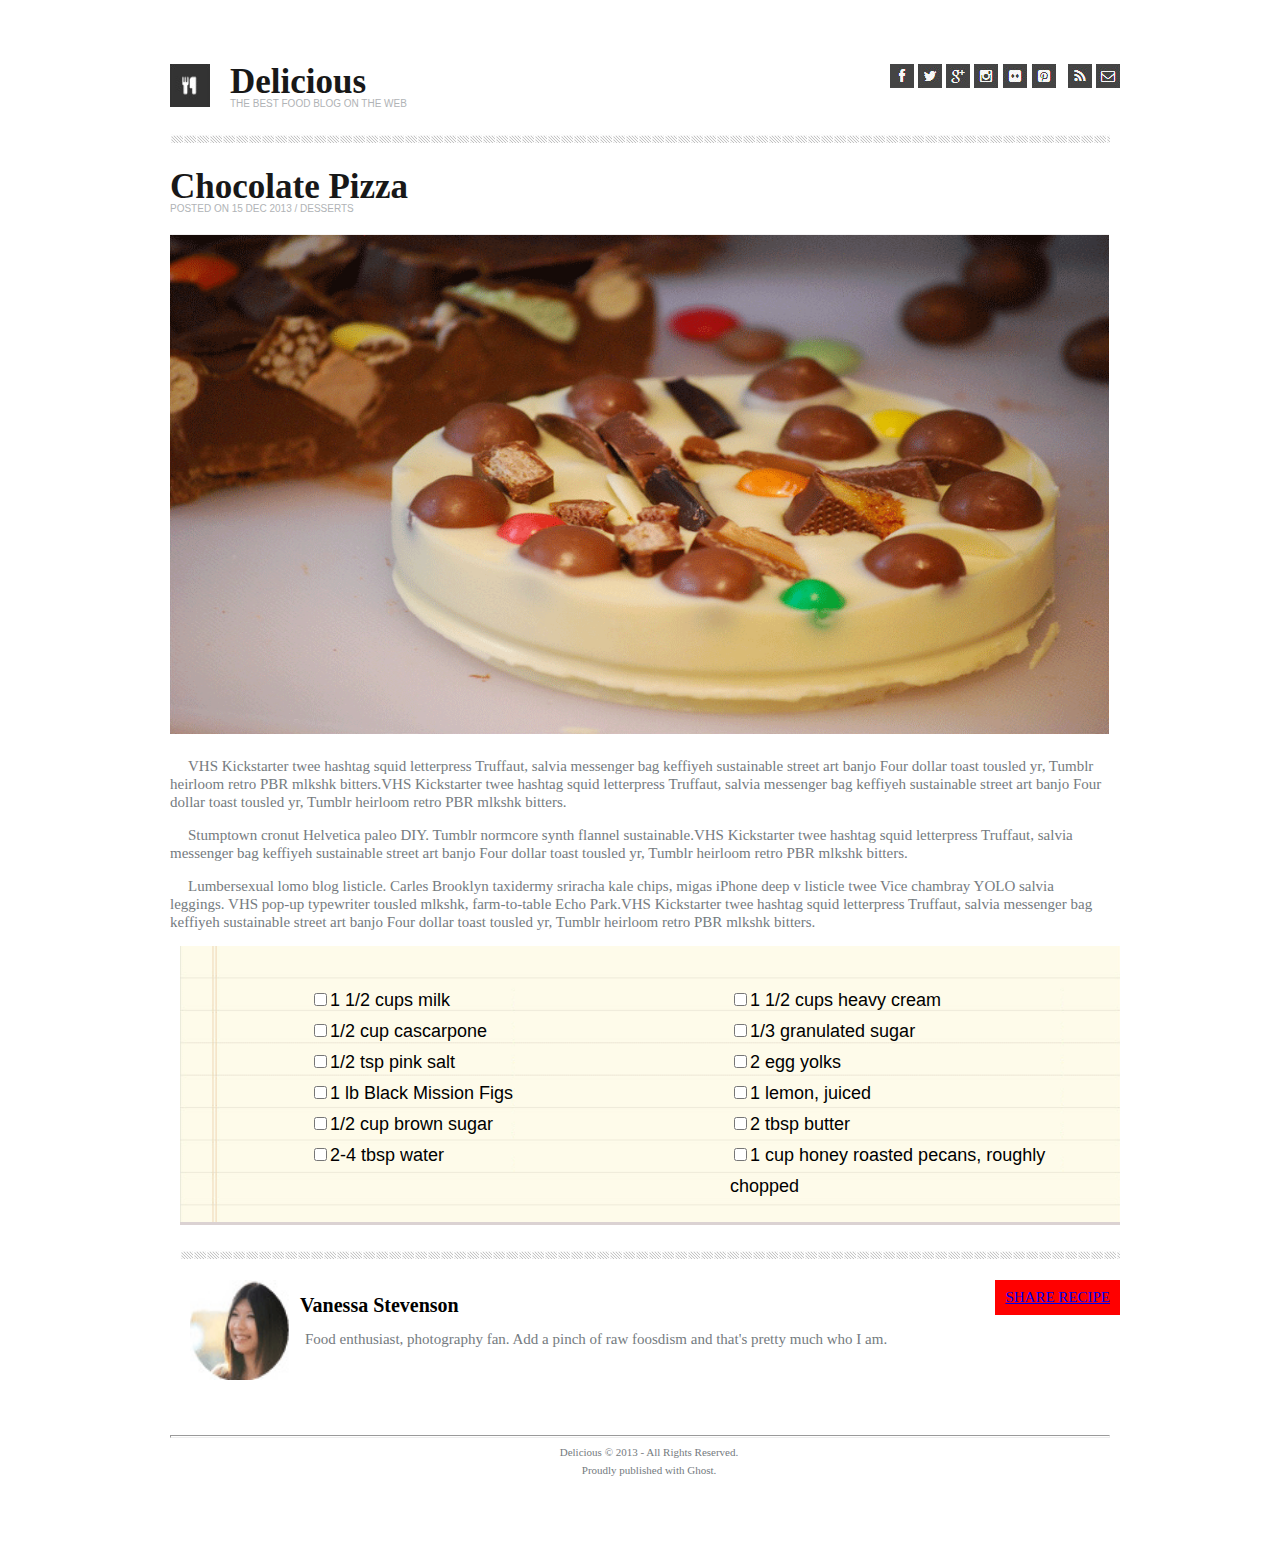
==== index.html @ 58c1ffa5 "add grid 960 and assets" ====
<!doctype html>
<html class="no-js" lang="eng">
    <head>
        <meta charset="utf-8">
        <meta http-equiv="X-UA-Compatible" content="IE=edge">
        <title></title>
        <link rel="stylesheet" href="css/reset.css">
        <link rel="stylesheet" href="css/main.css">
        <link rel="stylesheet" href="css/grid.css">
        <script src="#"></script>
    </head>
    <body class="container_16">
        <!--[if lt IE 8]>
            <p class="browserupgrade">You are using an <strong>outdated</strong> browser. Please <a href="http://browsehappy.com/">upgrade your browser</a> to improve your experience.</p>
        <![endif]-->

        <!-- Add your site or application content here -->
        <header class="clearfix">
          <nav>
            <a href="/"><img src="images/logo.png" alt="logo" class="grid_1"></a>
            <a class="main-heading grid_5">
              <h1>Delicious</h1>
              <h3>THE BEST FOOD BLOG ON THE WEB</h3>
            </a>
            <section class="social grid_6 push_6">
              <a href="https://www.facebook.com/delicious" target="_blank"><img src="images/fb-icon.png" alt="Facebook"></a>
              <a href="https://twitter.com/delicious" target="_blank"><img src="images/twit-icon.png" alt="Twitter"></a>
              <a href="https://plus.google.com/delicious" target="_blank"><img src="images/gp-icon.png" alt="Google-Plus"></a>
              <a href="https://instagram.com/delicious" target="_blank"><img src="images/insta-icon.png" alt="Instagram"></a>
              <a href="https://www.flickr.com/delicious" target="_blank"><img src="images/flic-icon.png" alt="Flickr"></a>
              <a href="https://www.pinterest.com/delicious" target="_blank"><img src="images/pint-icon.png" alt="Pinterest"></a>
              <a href="/blog" target="_blank"><img src="images/rss-icon.png" alt="RSS"></a>
              <a href="/contact" target="_blank"><img src="images/mail-icon.png" alt="Contact"></a>
            </section>
          </nav>
        </header>
        <main>
          <article class="directions grid_16">
            <h1>Chocolate Pizza</h1>
            <h3>POSTED ON 15 DEC 2013 / DESSERTS</h3>
            <img src="images/choco-pizza.png" alt="Chocolate Pizza">
            <p>VHS Kickstarter twee hashtag squid letterpress Truffaut, salvia messenger bag keffiyeh sustainable street art banjo  Four dollar toast tousled yr, Tumblr heirloom retro PBR mlkshk bitters.VHS Kickstarter twee hashtag squid letterpress Truffaut, salvia messenger bag keffiyeh sustainable street art banjo  Four dollar toast tousled yr, Tumblr heirloom retro PBR mlkshk bitters.</p>
            <p>Stumptown cronut Helvetica paleo DIY. Tumblr normcore synth flannel sustainable.VHS Kickstarter twee hashtag squid letterpress Truffaut, salvia messenger bag keffiyeh sustainable street art banjo  Four dollar toast tousled yr, Tumblr heirloom retro PBR mlkshk bitters.</p>
            <p>Lumbersexual lomo blog listicle.  Carles Brooklyn taxidermy sriracha kale chips, migas iPhone deep v listicle twee Vice chambray YOLO salvia leggings. VHS pop-up typewriter tousled mlkshk, farm-to-table Echo Park.VHS Kickstarter twee hashtag squid letterpress Truffaut, salvia messenger bag keffiyeh sustainable street art banjo  Four dollar toast tousled yr, Tumblr heirloom retro PBR mlkshk bitters.</p>
            <section class="ingredients clearfix grid_16">
              <ul class="list-a grid_4 push_2">
                <li><input type=checkbox>1 1/2 cups milk</li>
                <li><input type=checkbox>1/2 cup cascarpone</li>
                <li><input type=checkbox>1/2 tsp pink salt</li>
                <li><input type=checkbox>1 lb Black Mission Figs</li>
                <li><input type=checkbox>1/2 cup brown sugar</li>
                <li><input type=checkbox>2-4 tbsp water</li>
              </ul>
              <ul class="list-b grid_6 push_5">
                <li><input type=checkbox>1 1/2 cups heavy cream</li>
                <li><input type=checkbox>1/3 granulated sugar</li>
                <li><input type=checkbox>2 egg yolks</li>
                <li><input type=checkbox>1 lemon, juiced</li>
                <li><input type=checkbox>2 tbsp butter</li>
                <li><input type=checkbox>1 cup honey roasted pecans, roughly chopped</li>
              </ul>
            </section>
            <section class="author grid_16">
              <img src="images/van-pic.png" alt="Vanessa Stevenson">
              <a class="share-recipe" href="www.shareurl.com" target="popup">SHARE RECIPE</a>
              <h2>Vanessa Stevenson</h2>
              <p>Food enthusiast, photography fan. Add a pinch of raw foosdism and that's pretty much who I am.</p>
            </section>
          </article>
        </main>
        <footer class="container_16 grid_16">
          <hr>
          <p>Delicious &copy; 2013 - All Rights Reserved.<p/>
          <p>Proudly published with Ghost.</p>
        </footer>
    </body>
</html>
---- css/main.css ----
<style type="text/css">

body {

}

body {
  margin: 5% 10% 5% 10%;
}

header {
  padding-bottom: 25px;
}

h1 {
  color: #181818;
  font-size: 35px;
  font-family: Tahoma;
  padding-top: 35px;
  font-weight: bolder;
}

article img {
  width: 100%;
  height: 500px;
  margin: 20px 0 20px 0;
}

article {
  background-image: url(../images/line.png);
  background-repeat: repeat-x;
  padding-bottom: 30px;
}

h3 {
  color: #b0b3b6;
  font-style: uppercase;
  font-family: sans-serif;
  font-weight: lighter;
  font-size: 10px;
  margin: 0;
}

p {
  color: #757b80;
  font-size: 15px;
  line-height: 18px;
  text-indent: 18px;
  padding-bottom: 15px;
}

.directions p {
  color: #757b80;
  font-size: 15px;
  line-height: 18px;
  text-indent: 18px;
  padding-bottom: 15px;
}

.ingredients {
  background-image: url(../images/list-bg.png);
  background-size: 100%;
  font-family: sans-serif;
  font-size: 18px;
  line-height: 31px;
  margin-bottom: 25px;
  border-bottom: solid;
  border-color: #DBD2D2;

}

.ingredients ul {
  margin-top: 39px;
}

.list-a {
  float: left;
  margin: 20px;
}

.list-b {
  float: right;
  margin: 20px;
}

.author {
  width: 100%;
  float: left;
  margin-bottom: 20px;
  background-image: url(../images/line.png);
  background-repeat: repeat-x;
  padding-top: 30px;
}

.author h2 {
  color: black;
  font-size: 20px;
  font-weight: bold;
  float: left;
  padding-top: 15px;
}

.author p {
  float: left;
  color: #757b80;
  font-size: 15px;
  line-height: 18px;
  padding: 15px 0px;
  text-indent: 5px;
}

.author img {
  width: 100px;
  height: 100px;
  float: left;
  margin: 0px 10px 0px 10px;
}

.social {
  float: right;
}

.social a:nth-child(6) {
  margin-right: 8px;
}

nav {
  border-bottom: 5px;
  border-color: black;
}

.share-recipe {
  background-color: red;
  padding: 10px;
  font-size: 15px;
  float: right;
}

footer {
  font-size: 10px;
  color: #b0b3b6;
  text-align: center;
}

footer hr {
  height: 1px;
  color: gray;
}

footer p {
  padding: 0px;
  font-size: 11px;
}

.main-heading h1 {
  font-family: serif;
  font-size: 25px;
  margin: 0;
  color: #181818;
  font-size: 35px;
  font-family: 'Apple Chancery';
  padding-top: 0px;
}

.clearfix:after {
     visibility: hidden;
     display: block;
     font-size: 0;
     content: " ";
     clear: both;
     height: 0;
     }

.clearfix {
  display: inline-block;
}
/* start commented backslash hack \*/
* html .clearfix { height: 1%; }
.clearfix { display: block; }
/* close commented backslash hack */

</style>
---- css/grid.css ----
/*
  960 Grid System ~ Core CSS.
  Learn more ~ http://960.gs/

  Licensed under GPL and MIT.
*/

/*
  Forces backgrounds to span full width,
  even if there is horizontal scrolling.
  Increase this if your layout is wider.

  Note: IE6 works fine without this fix.
*/

body {
  min-width: 960px;
}

/* Container
----------------------------------------------------------------------------------------------------*/

.container_16 {
  margin-left: auto;
  margin-right: auto;
  width: 960px;
}

/* Grid >> Global
----------------------------------------------------------------------------------------------------*/

.grid_1,
.grid_2,
.grid_3,
.grid_4,
.grid_5,
.grid_6,
.grid_7,
.grid_8,
.grid_9,
.grid_10,
.grid_11,
.grid_12,
.grid_13,
.grid_14,
.grid_15,
.grid_16 {
  display: inline;
  float: left;
  margin-left: 10px;
  margin-right: 10px;
}

.push_1, .pull_1,
.push_2, .pull_2,
.push_3, .pull_3,
.push_4, .pull_4,
.push_5, .pull_5,
.push_6, .pull_6,
.push_7, .pull_7,
.push_8, .pull_8,
.push_9, .pull_9,
.push_10, .pull_10,
.push_11, .pull_11,
.push_12, .pull_12,
.push_13, .pull_13,
.push_14, .pull_14,
.push_15, .pull_15,
.push_16, .pull_16 {
  position: relative;
}

/* Grid >> Children (Alpha ~ First, Omega ~ Last)
----------------------------------------------------------------------------------------------------*/

.alpha {
  margin-left: 0;
}

.omega {
  margin-right: 0;
}

/* Grid >> 16 Columns
----------------------------------------------------------------------------------------------------*/

.container_16 .grid_1 {
  width: 40px;
}

.container_16 .grid_2 {
  width: 100px;
}

.container_16 .grid_3 {
  width: 160px;
}

.container_16 .grid_4 {
  width: 220px;
}

.container_16 .grid_5 {
  width: 280px;
}

.container_16 .grid_6 {
  width: 340px;
}

.container_16 .grid_7 {
  width: 400px;
}

.container_16 .grid_8 {
  width: 460px;
}

.container_16 .grid_9 {
  width: 520px;
}

.container_16 .grid_10 {
  width: 580px;
}

.container_16 .grid_11 {
  width: 640px;
}

.container_16 .grid_12 {
  width: 700px;
}

.container_16 .grid_13 {
  width: 760px;
}

.container_16 .grid_14 {
  width: 820px;
}

.container_16 .grid_15 {
  width: 880px;
}

.container_16 .grid_16 {
  width: 940px;
}

/* Prefix Extra Space >> 16 Columns
----------------------------------------------------------------------------------------------------*/

.container_16 .prefix_1 {
  padding-left: 60px;
}

.container_16 .prefix_2 {
  padding-left: 120px;
}

.container_16 .prefix_3 {
  padding-left: 180px;
}

.container_16 .prefix_4 {
  padding-left: 240px;
}

.container_16 .prefix_5 {
  padding-left: 300px;
}

.container_16 .prefix_6 {
  padding-left: 360px;
}

.container_16 .prefix_7 {
  padding-left: 420px;
}

.container_16 .prefix_8 {
  padding-left: 480px;
}

.container_16 .prefix_9 {
  padding-left: 540px;
}

.container_16 .prefix_10 {
  padding-left: 600px;
}

.container_16 .prefix_11 {
  padding-left: 660px;
}

.container_16 .prefix_12 {
  padding-left: 720px;
}

.container_16 .prefix_13 {
  padding-left: 780px;
}

.container_16 .prefix_14 {
  padding-left: 840px;
}

.container_16 .prefix_15 {
  padding-left: 900px;
}

/* Suffix Extra Space >> 16 Columns
----------------------------------------------------------------------------------------------------*/

.container_16 .suffix_1 {
  padding-right: 60px;
}

.container_16 .suffix_2 {
  padding-right: 120px;
}

.container_16 .suffix_3 {
  padding-right: 180px;
}

.container_16 .suffix_4 {
  padding-right: 240px;
}

.container_16 .suffix_5 {
  padding-right: 300px;
}

.container_16 .suffix_6 {
  padding-right: 360px;
}

.container_16 .suffix_7 {
  padding-right: 420px;
}

.container_16 .suffix_8 {
  padding-right: 480px;
}

.container_16 .suffix_9 {
  padding-right: 540px;
}

.container_16 .suffix_10 {
  padding-right: 600px;
}

.container_16 .suffix_11 {
  padding-right: 660px;
}

.container_16 .suffix_12 {
  padding-right: 720px;
}

.container_16 .suffix_13 {
  padding-right: 780px;
}

.container_16 .suffix_14 {
  padding-right: 840px;
}

.container_16 .suffix_15 {
  padding-right: 900px;
}

/* Push Space >> 16 Columns
----------------------------------------------------------------------------------------------------*/

.container_16 .push_1 {
  left: 60px;
}

.container_16 .push_2 {
  left: 120px;
}

.container_16 .push_3 {
  left: 180px;
}

.container_16 .push_4 {
  left: 240px;
}

.container_16 .push_5 {
  left: 300px;
}

.container_16 .push_6 {
  left: 360px;
}

.container_16 .push_7 {
  left: 420px;
}

.container_16 .push_8 {
  left: 480px;
}

.container_16 .push_9 {
  left: 540px;
}

.container_16 .push_10 {
  left: 600px;
}

.container_16 .push_11 {
  left: 660px;
}

.container_16 .push_12 {
  left: 720px;
}

.container_16 .push_13 {
  left: 780px;
}

.container_16 .push_14 {
  left: 840px;
}

.container_16 .push_15 {
  left: 900px;
}

/* Pull Space >> 16 Columns
----------------------------------------------------------------------------------------------------*/

.container_16 .pull_1 {
  left: -60px;
}

.container_16 .pull_2 {
  left: -120px;
}

.container_16 .pull_3 {
  left: -180px;
}

.container_16 .pull_4 {
  left: -240px;
}

.container_16 .pull_5 {
  left: -300px;
}

.container_16 .pull_6 {
  left: -360px;
}

.container_16 .pull_7 {
  left: -420px;
}

.container_16 .pull_8 {
  left: -480px;
}

.container_16 .pull_9 {
  left: -540px;
}

.container_16 .pull_10 {
  left: -600px;
}

.container_16 .pull_11 {
  left: -660px;
}

.container_16 .pull_12 {
  left: -720px;
}

.container_16 .pull_13 {
  left: -780px;
}

.container_16 .pull_14 {
  left: -840px;
}

.container_16 .pull_15 {
  left: -900px;
}

/* `Clear Floated Elements
----------------------------------------------------------------------------------------------------*/

/* http://sonspring.com/journal/clearing-floats */

.clear {
  clear: both;
  display: block;
  overflow: hidden;
  visibility: hidden;
  width: 0;
  height: 0;
}

/* http://www.yuiblog.com/blog/2010/09/27/clearfix-reloaded-overflowhidden-demystified */

.clearfix:before,
.clearfix:after,
.container_16:before,
.container_16:after {
  content: '.';
  display: block;
  overflow: hidden;
  visibility: hidden;
  font-size: 0;
  line-height: 0;
  width: 0;
  height: 0;
}

.clearfix:after,
.container_16:after {
  clear: both;
}

/*
  The following zoom:1 rule is specifically for IE6 + IE7.
  Move to separate stylesheet if invalid CSS is a problem.
*/

.clearfix,
.container_16 {
  zoom: 1;
}
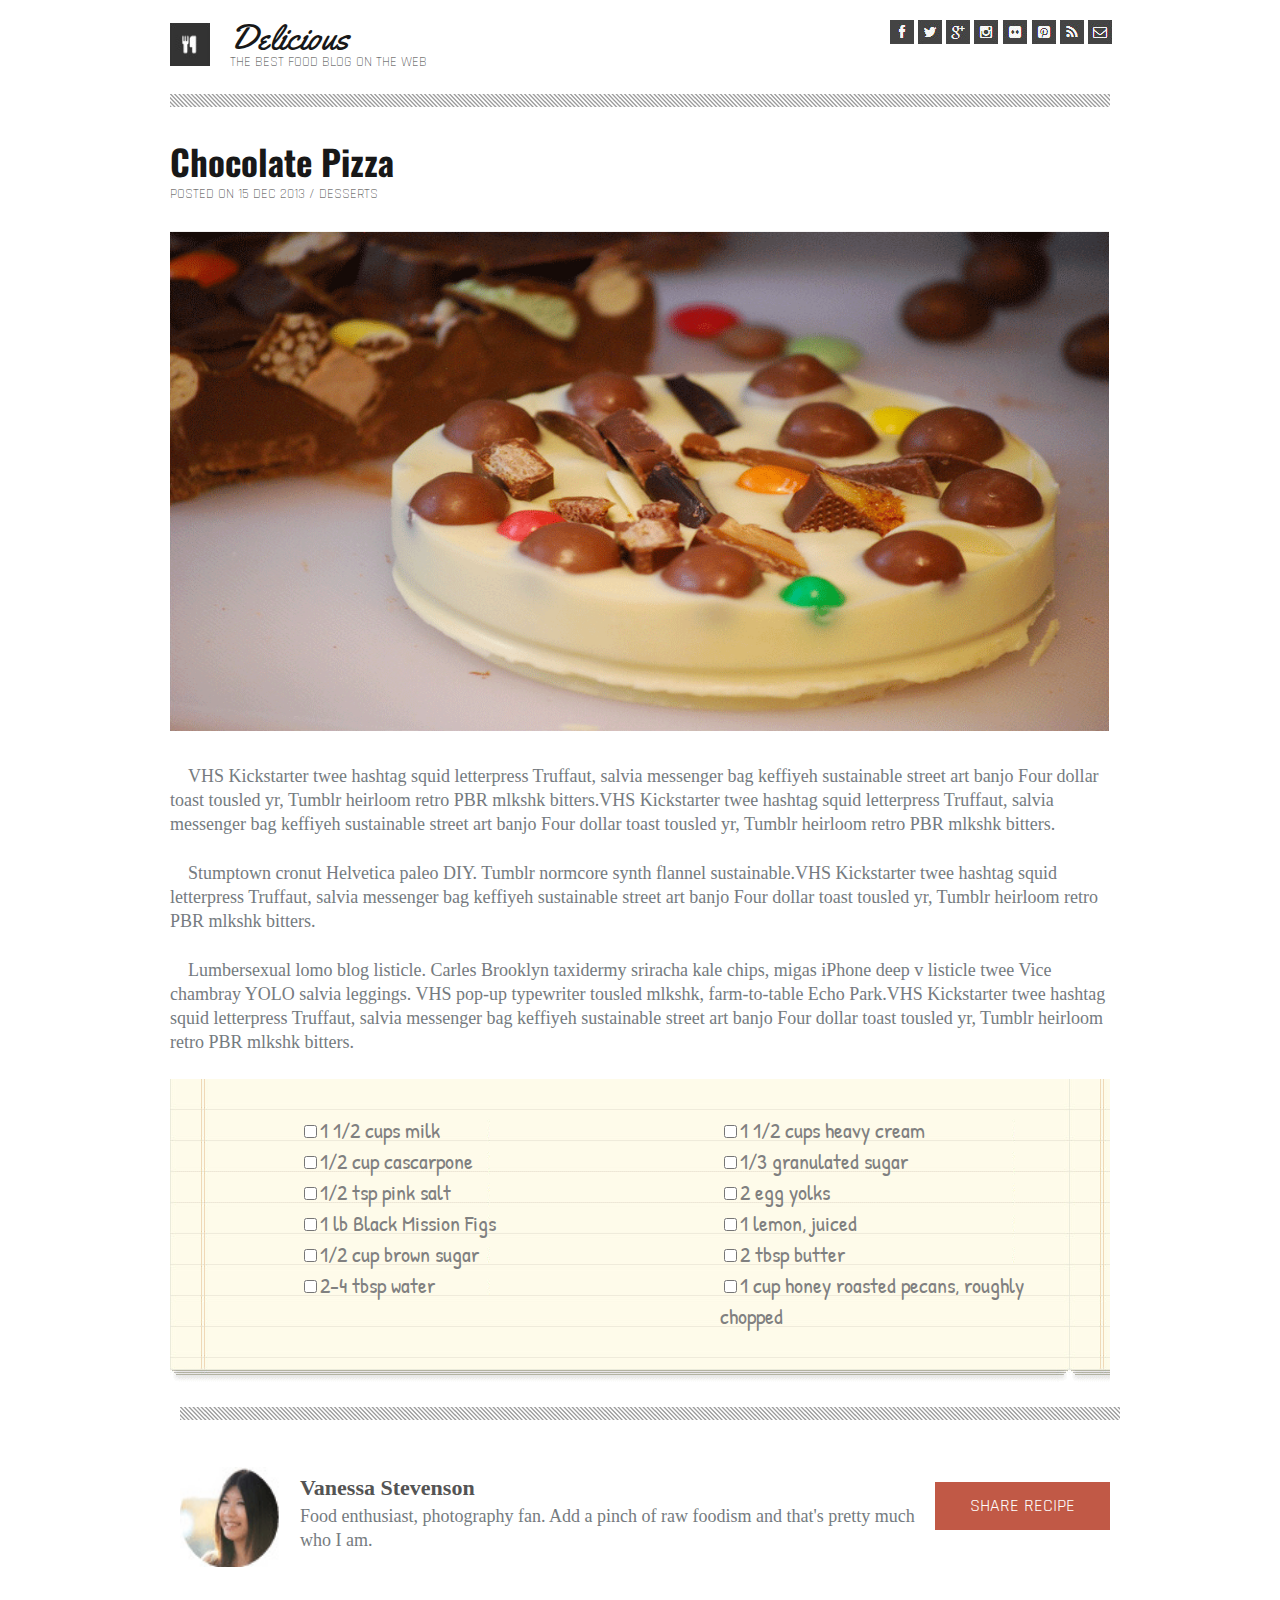
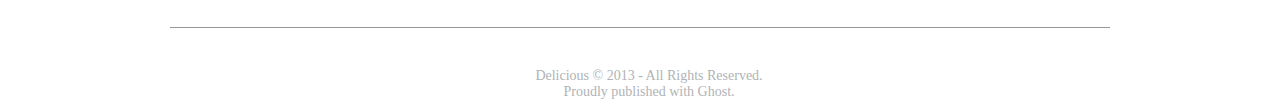
==== commit 38ea4ddf: "add hash line and organize css files" ====
--- a/index.html
+++ b/index.html
@@ -3,10 +3,12 @@
     <head>
         <meta charset="utf-8">
         <meta http-equiv="X-UA-Compatible" content="IE=edge">
-        <title></title>
+        <title>Delicious</title>
         <link rel="stylesheet" href="css/reset.css">
         <link rel="stylesheet" href="css/main.css">
+        <link rel="stylesheet" href="css/layout.css">
         <link rel="stylesheet" href="css/grid.css">
+        <link rel="stylesheet" href="css/modules.css">
         <script src="#"></script>
     </head>
     <body class="container_16">
@@ -17,11 +19,11 @@
         <!-- Add your site or application content here -->
         <header class="clearfix">
           <nav>
-            <a href="/"><img src="images/logo.png" alt="logo" class="grid_1"></a>
-            <a class="main-heading grid_5">
+            <a href="/"><img src="images/logo.png" alt="logo" class="grid_1">
+            <a class="grid_5">
               <h1>Delicious</h1>
               <h3>THE BEST FOOD BLOG ON THE WEB</h3>
-            </a>
+            </a></a>
             <section class="social grid_6 push_6">
               <a href="https://www.facebook.com/delicious" target="_blank"><img src="images/fb-icon.png" alt="Facebook"></a>
               <a href="https://twitter.com/delicious" target="_blank"><img src="images/twit-icon.png" alt="Twitter"></a>
@@ -35,14 +37,14 @@
           </nav>
         </header>
         <main>
-          <article class="directions grid_16">
-            <h1>Chocolate Pizza</h1>
+          <article class="line grid_16">
+            <h2>Chocolate Pizza</h2>
             <h3>POSTED ON 15 DEC 2013 / DESSERTS</h3>
             <img src="images/choco-pizza.png" alt="Chocolate Pizza">
             <p>VHS Kickstarter twee hashtag squid letterpress Truffaut, salvia messenger bag keffiyeh sustainable street art banjo  Four dollar toast tousled yr, Tumblr heirloom retro PBR mlkshk bitters.VHS Kickstarter twee hashtag squid letterpress Truffaut, salvia messenger bag keffiyeh sustainable street art banjo  Four dollar toast tousled yr, Tumblr heirloom retro PBR mlkshk bitters.</p>
             <p>Stumptown cronut Helvetica paleo DIY. Tumblr normcore synth flannel sustainable.VHS Kickstarter twee hashtag squid letterpress Truffaut, salvia messenger bag keffiyeh sustainable street art banjo  Four dollar toast tousled yr, Tumblr heirloom retro PBR mlkshk bitters.</p>
             <p>Lumbersexual lomo blog listicle.  Carles Brooklyn taxidermy sriracha kale chips, migas iPhone deep v listicle twee Vice chambray YOLO salvia leggings. VHS pop-up typewriter tousled mlkshk, farm-to-table Echo Park.VHS Kickstarter twee hashtag squid letterpress Truffaut, salvia messenger bag keffiyeh sustainable street art banjo  Four dollar toast tousled yr, Tumblr heirloom retro PBR mlkshk bitters.</p>
-            <section class="ingredients clearfix grid_16">
+            <section class="ingredients clearfix">
               <ul class="list-a grid_4 push_2">
                 <li><input type=checkbox>1 1/2 cups milk</li>
                 <li><input type=checkbox>1/2 cup cascarpone</li>
@@ -60,17 +62,16 @@
                 <li><input type=checkbox>1 cup honey roasted pecans, roughly chopped</li>
               </ul>
             </section>
-            <section class="author grid_16">
-              <img src="images/van-pic.png" alt="Vanessa Stevenson">
+            <section class="line author grid_16">
+              <img src="images/van-pic.png" alt="Vanessa Stevenson" class="grid_2">
               <a class="share-recipe" href="www.shareurl.com" target="popup">SHARE RECIPE</a>
-              <h2>Vanessa Stevenson</h2>
-              <p>Food enthusiast, photography fan. Add a pinch of raw foosdism and that's pretty much who I am.</p>
+              <h4>Vanessa Stevenson</h4>
+              <p>Food enthusiast, photography fan. Add a pinch of raw foodism and that's pretty much who I am.</p>
             </section>
           </article>
         </main>
-        <footer class="container_16 grid_16">
-          <hr>
-          <p>Delicious &copy; 2013 - All Rights Reserved.<p/>
+        <footer class="grid_16">
+          <p>Delicious &copy; 2013 - All Rights Reserved.</p>
           <p>Proudly published with Ghost.</p>
         </footer>
     </body>
--- a/css/main.css
+++ b/css/main.css
@@ -1,127 +1,76 @@
-<style type="text/css">
-
-body {
-
-}
-
-body {
-  margin: 5% 10% 5% 10%;
-}
-
-header {
-  padding-bottom: 25px;
-}
+/* GOOGLE FONTS */
+@import url(http://fonts.googleapis.com/css?family=Rajdhani:300|Patrick+Hand|Yellowtail|Playfair+Display|Oswald:700,300);
 
 h1 {
   color: #181818;
   font-size: 35px;
-  font-family: Tahoma;
-  padding-top: 35px;
-  font-weight: bolder;
+  font-family: 'Yellowtail';
+}
+
+h2 {
+  color: #181818;
+  font-size: 35px;
+  font-family: 'Oswald';
+  font-weight: 700;
+  padding-top: 50px;
+  margin-bottom: 8px;
+}
+
+h3 {
+  color: #3a3a3a;
+  font-style: uppercase;
+  font-family: 'Rajdhani', sans-serif;
+  font-weight: lighter;
+  font-size: 14px;
+}
+
+h4 {
+  color: #545454;
+  font-size: 22px;
+  font-weight: bold;
+  padding: 20px 5px 5px 5px;
 }
 
 article img {
   width: 100%;
   height: 500px;
-  margin: 20px 0 20px 0;
-}
-
-article {
-  background-image: url(../images/line.png);
-  background-repeat: repeat-x;
-  padding-bottom: 30px;
-}
-
-h3 {
-  color: #b0b3b6;
-  font-style: uppercase;
-  font-family: sans-serif;
-  font-weight: lighter;
-  font-size: 10px;
-  margin: 0;
+  margin: 30px 0;
 }
 
 p {
   color: #757b80;
-  font-size: 15px;
-  line-height: 18px;
+  font-size: 18px;
+  line-height: 24px;
   text-indent: 18px;
-  padding-bottom: 15px;
+  padding-bottom: 25px;
+  font-weight: lighter;
 }
 
-.directions p {
-  color: #757b80;
-  font-size: 15px;
-  line-height: 18px;
-  text-indent: 18px;
-  padding-bottom: 15px;
+input {
+  padding: 5px;
 }
 
 .ingredients {
   background-image: url(../images/list-bg.png);
-  background-size: 100%;
-  font-family: sans-serif;
-  font-size: 18px;
+  font-family: 'Patrick Hand';
+  font-size: 22px;
   line-height: 31px;
-  margin-bottom: 25px;
-  border-bottom: solid;
-  border-color: #DBD2D2;
-
+  color: gray;
+  padding: 36px 0px 50px 0px;
 }
 
-.ingredients ul {
-  margin-top: 39px;
+.author{
+  padding: 50px 0px;
 }
-
-.list-a {
-  float: left;
-  margin: 20px;
-}
-
-.list-b {
-  float: right;
-  margin: 20px;
-}
-
-.author {
-  width: 100%;
-  float: left;
-  margin-bottom: 20px;
-  background-image: url(../images/line.png);
-  background-repeat: repeat-x;
-  padding-top: 30px;
-}
-
-.author h2 {
-  color: black;
-  font-size: 20px;
-  font-weight: bold;
-  float: left;
-  padding-top: 15px;
-}
-
 .author p {
-  float: left;
-  color: #757b80;
-  font-size: 15px;
-  line-height: 18px;
-  padding: 15px 0px;
-  text-indent: 5px;
+  text-indent: 0px;
+  padding: 0px;
 }
 
 .author img {
   width: 100px;
   height: 100px;
-  float: left;
-  margin: 0px 10px 0px 10px;
-}
-
-.social {
-  float: right;
-}
-
-.social a:nth-child(6) {
-  margin-right: 8px;
+  margin: 10px 20px 10px 0px;
 }
 
 nav {
@@ -129,37 +78,20 @@
   border-color: black;
 }
 
-.share-recipe {
-  background-color: red;
-  padding: 10px;
-  font-size: 15px;
-  float: right;
+nav img.grid_1 {
+  padding-top: 3px;
 }
 
-footer {
-  font-size: 10px;
-  color: #b0b3b6;
+.share-recipe {
+  background-color: #c15946;
+  padding: 15px 35px;
+  font-size: 18px;
+  color: white;
+  text-decoration: none;
   text-align: center;
-}
-
-footer hr {
-  height: 1px;
-  color: gray;
-}
-
-footer p {
-  padding: 0px;
-  font-size: 11px;
-}
-
-.main-heading h1 {
-  font-family: serif;
-  font-size: 25px;
-  margin: 0;
-  color: #181818;
-  font-size: 35px;
-  font-family: 'Apple Chancery';
-  padding-top: 0px;
+  font-family: 'Rajdhani';
+  float: right;
+  margin: 25px 10px;
 }
 
 .clearfix:after {
@@ -171,9 +103,7 @@
      height: 0;
      }
 
-.clearfix {
-  display: inline-block;
-}
+.clearfix { display: inline-block; }
 /* start commented backslash hack \*/
 * html .clearfix { height: 1%; }
 .clearfix { display: block; }
--- a/css/layout.css
+++ b/css/layout.css
@@ -0,0 +1,20 @@
+body {
+  width: 90%;
+  margin-top: 20px;
+}
+
+footer p {
+  font-size: 14px;
+  color: #b0b3b6;
+  text-align: center;
+  line-height: 16px;
+  padding: 0px;
+}
+
+  footer {
+    height: 1px;
+    color: gray;
+    border-top: 1px solid;
+    border-color: #969696;
+    padding: 40px 0px;
+  }
--- a/css/modules.css
+++ b/css/modules.css
@@ -0,0 +1,6 @@
+.line {
+  margin-top: 25px;
+  background-image: url(../images/line.png);
+  background-repeat: repeat-x;
+  background-size: 25px
+}
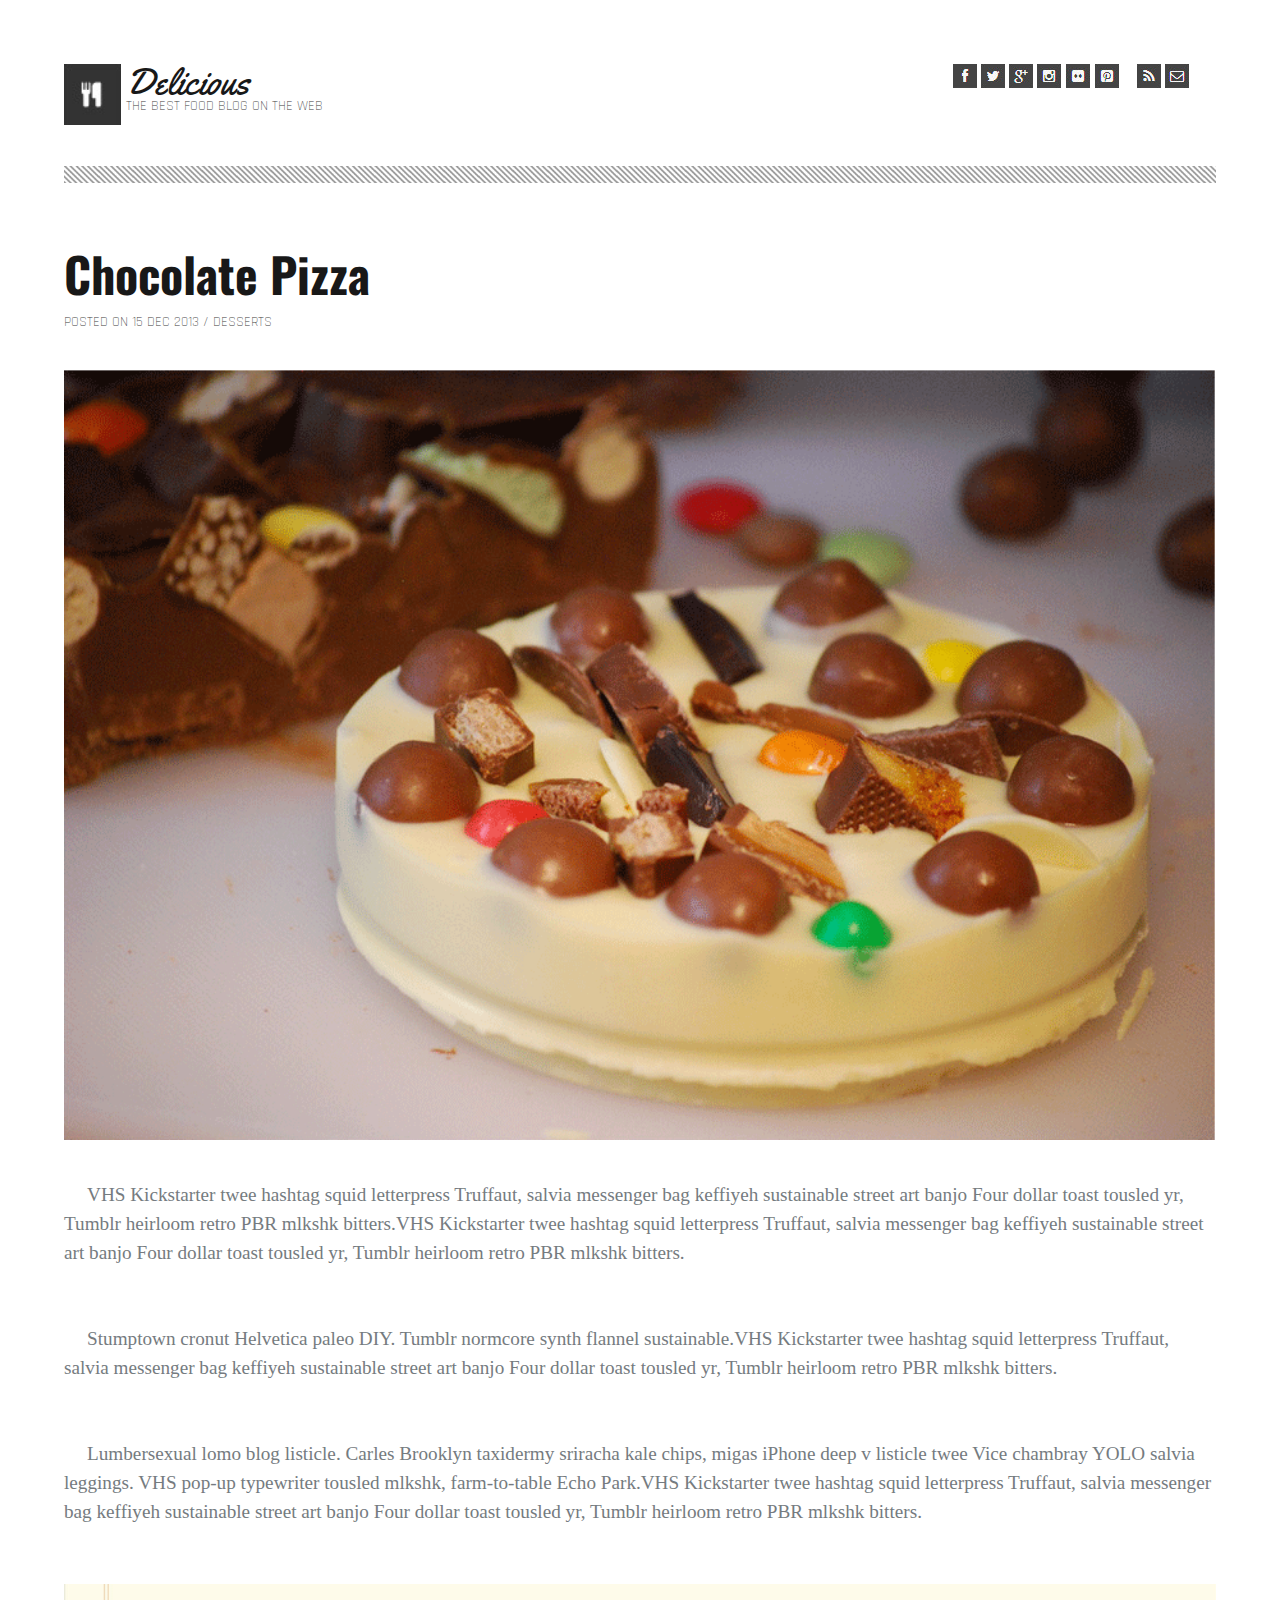
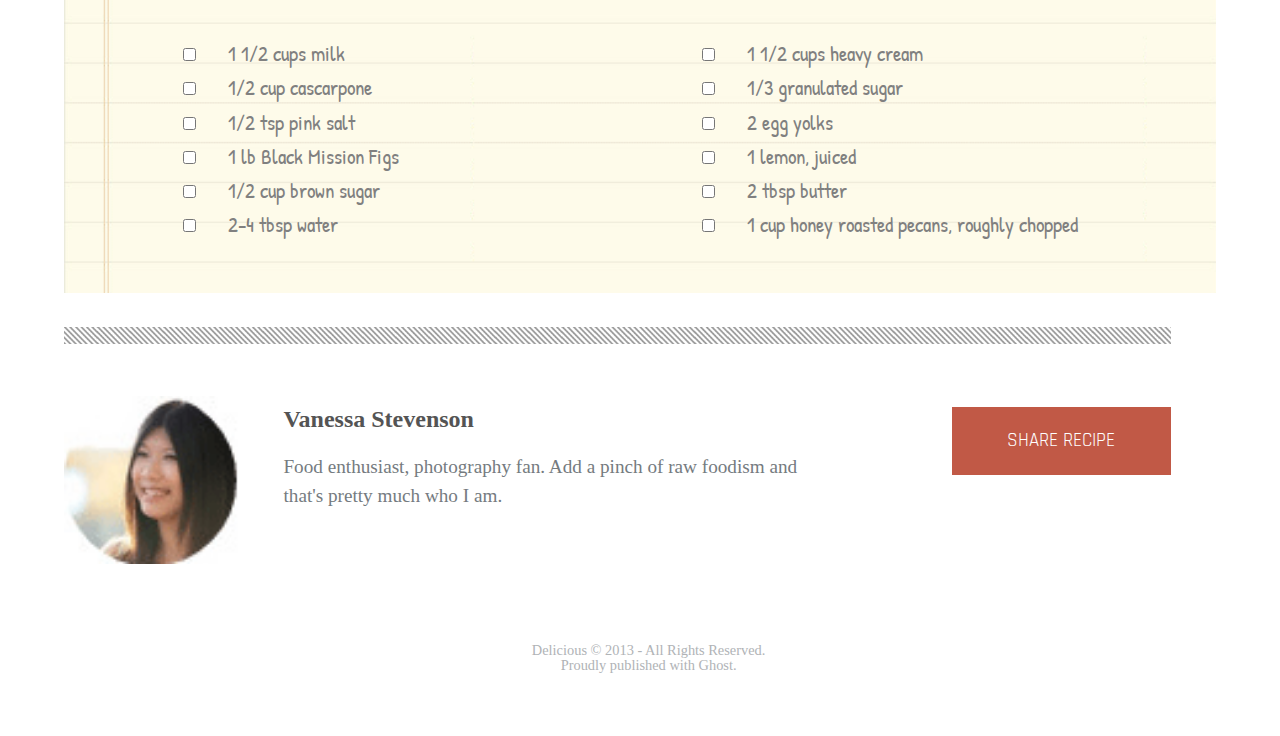
==== commit 634405b3: "make website responsive with new grid system" ====
--- a/index.html
+++ b/index.html
@@ -1,30 +1,32 @@
 <!doctype html>
 <html class="no-js" lang="eng">
     <head>
+        <meta name="viewport" content="width=device-width, initial-scale=1.0, minimum-scale=1.0" />
         <meta charset="utf-8">
         <meta http-equiv="X-UA-Compatible" content="IE=edge">
         <title>Delicious</title>
-        <link rel="stylesheet" href="css/reset.css">
-        <link rel="stylesheet" href="css/main.css">
+        <link rel="stylesheet" href="css/base.css">
         <link rel="stylesheet" href="css/layout.css">
         <link rel="stylesheet" href="css/grid.css">
         <link rel="stylesheet" href="css/modules.css">
+        <link rel="stylesheet" href="css/media-queries.css">
         <script src="#"></script>
     </head>
-    <body class="container_16">
+    <body>
         <!--[if lt IE 8]>
             <p class="browserupgrade">You are using an <strong>outdated</strong> browser. Please <a href="http://browsehappy.com/">upgrade your browser</a> to improve your experience.</p>
         <![endif]-->
 
         <!-- Add your site or application content here -->
         <header class="clearfix">
-          <nav>
-            <a href="/"><img src="images/logo.png" alt="logo" class="grid_1">
-            <a class="grid_5">
-              <h1>Delicious</h1>
-              <h3>THE BEST FOOD BLOG ON THE WEB</h3>
-            </a></a>
-            <section class="social grid_6 push_6">
+          <div class="span_1_of_12 main-logo">
+            <a href="#"><img src="images/logo.png" alt="logo" class="span_8_of_12"></a>
+          </div>
+          <div class="span_8_of_12 title">
+            <h1>Delicious</h1>
+            <h3>THE BEST FOOD BLOG ON THE WEB</h3>
+          </div>
+            <section class="social span_3_of_12">
               <a href="https://www.facebook.com/delicious" target="_blank"><img src="images/fb-icon.png" alt="Facebook"></a>
               <a href="https://twitter.com/delicious" target="_blank"><img src="images/twit-icon.png" alt="Twitter"></a>
               <a href="https://plus.google.com/delicious" target="_blank"><img src="images/gp-icon.png" alt="Google-Plus"></a>
@@ -34,18 +36,17 @@
               <a href="/blog" target="_blank"><img src="images/rss-icon.png" alt="RSS"></a>
               <a href="/contact" target="_blank"><img src="images/mail-icon.png" alt="Contact"></a>
             </section>
-          </nav>
         </header>
         <main>
-          <article class="line grid_16">
+          <article class="line span_12_of_12">
             <h2>Chocolate Pizza</h2>
             <h3>POSTED ON 15 DEC 2013 / DESSERTS</h3>
-            <img src="images/choco-pizza.png" alt="Chocolate Pizza">
+            <img src="images/choco-pizza.png" alt="Chocolate Pizza" class="span_12_of_12">
             <p>VHS Kickstarter twee hashtag squid letterpress Truffaut, salvia messenger bag keffiyeh sustainable street art banjo  Four dollar toast tousled yr, Tumblr heirloom retro PBR mlkshk bitters.VHS Kickstarter twee hashtag squid letterpress Truffaut, salvia messenger bag keffiyeh sustainable street art banjo  Four dollar toast tousled yr, Tumblr heirloom retro PBR mlkshk bitters.</p>
             <p>Stumptown cronut Helvetica paleo DIY. Tumblr normcore synth flannel sustainable.VHS Kickstarter twee hashtag squid letterpress Truffaut, salvia messenger bag keffiyeh sustainable street art banjo  Four dollar toast tousled yr, Tumblr heirloom retro PBR mlkshk bitters.</p>
             <p>Lumbersexual lomo blog listicle.  Carles Brooklyn taxidermy sriracha kale chips, migas iPhone deep v listicle twee Vice chambray YOLO salvia leggings. VHS pop-up typewriter tousled mlkshk, farm-to-table Echo Park.VHS Kickstarter twee hashtag squid letterpress Truffaut, salvia messenger bag keffiyeh sustainable street art banjo  Four dollar toast tousled yr, Tumblr heirloom retro PBR mlkshk bitters.</p>
-            <section class="ingredients clearfix">
-              <ul class="list-a grid_4 push_2">
+            <section class="ingredients clearfix span_12_of_12">
+              <ul>
                 <li><input type=checkbox>1 1/2 cups milk</li>
                 <li><input type=checkbox>1/2 cup cascarpone</li>
                 <li><input type=checkbox>1/2 tsp pink salt</li>
@@ -53,7 +54,7 @@
                 <li><input type=checkbox>1/2 cup brown sugar</li>
                 <li><input type=checkbox>2-4 tbsp water</li>
               </ul>
-              <ul class="list-b grid_6 push_5">
+              <ul>
                 <li><input type=checkbox>1 1/2 cups heavy cream</li>
                 <li><input type=checkbox>1/3 granulated sugar</li>
                 <li><input type=checkbox>2 egg yolks</li>
@@ -62,15 +63,15 @@
                 <li><input type=checkbox>1 cup honey roasted pecans, roughly chopped</li>
               </ul>
             </section>
-            <section class="line author grid_16">
-              <img src="images/van-pic.png" alt="Vanessa Stevenson" class="grid_2">
+            <section class="line author">
+              <img src="images/van-pic.png" alt="Vanessa Stevenson" class="span_2_of_12">
               <a class="share-recipe" href="www.shareurl.com" target="popup">SHARE RECIPE</a>
-              <h4>Vanessa Stevenson</h4>
-              <p>Food enthusiast, photography fan. Add a pinch of raw foodism and that's pretty much who I am.</p>
+              <h4 class="span_4_of_12">Vanessa Stevenson</h4>
+              <p class="span_6_of_12">Food enthusiast, photography fan. Add a pinch of raw foodism and that's pretty much who I am.</p>
             </section>
           </article>
         </main>
-        <footer class="grid_16">
+        <footer class="span_12_of_12">
           <p>Delicious &copy; 2013 - All Rights Reserved.</p>
           <p>Proudly published with Ghost.</p>
         </footer>
--- a/css/base.css
+++ b/css/base.css
@@ -0,0 +1,137 @@
+/* GOOGLE FONTS */
+@import url(http://fonts.googleapis.com/css?family=Rajdhani:300|Patrick+Hand|Yellowtail|Playfair+Display|Oswald:700,300);
+
+/* http://meyerweb.com/eric/tools/css/reset/
+   v2.0 | 20110126
+   License: none (public domain)
+*/
+
+html, body, div, span, applet, object, iframe,
+h1, h2, h3, h4, h5, h6, p, blockquote, pre,
+a, abbr, acronym, address, big, cite, code,
+del, dfn, em, img, ins, kbd, q, s, samp,
+small, strike, strong, sub, sup, tt, var,
+b, u, i, center,
+dl, dt, dd, ol, ul, li,
+fieldset, form, label, legend,
+table, caption, tbody, tfoot, thead, tr, th, td,
+article, aside, canvas, details, embed,
+figure, figcaption, footer, header, hgroup,
+menu, nav, output, ruby, section, summary,
+time, mark, audio, video {
+  margin: 0;
+  padding: 0;
+  border: 0;
+  font-size: 100%;
+  font: inherit;
+  vertical-align: baseline;
+}
+/* HTML5 display-role reset for older browsers */
+article, aside, details, figcaption, figure,
+footer, header, hgroup, menu, nav, section {
+  display: block;
+}
+body {
+  line-height: 1;
+}
+ol, ul {
+  list-style: none;
+}
+blockquote, q {
+  quotes: none;
+}
+blockquote:before, blockquote:after,
+q:before, q:after {
+  content: '';
+  content: none;
+}
+table {
+  border-collapse: collapse;
+  border-spacing: 0;
+}
+
+/* PAGE SETTINGS */
+html {
+  -webkit-text-size-adjust: none;
+}
+
+h1 {
+  color: #181818;
+  font-size: 2.25em; /* 36px / 16px */
+  font-family: 'Yellowtail';
+}
+
+h2 {
+  color: #181818;
+  font-size: 3em; /* 48px / 16px */
+  font-family: 'Oswald';
+  font-weight: 700;
+  padding-top: 2em; /* 50px */
+  margin-bottom: .5em; /* 8px */
+}
+
+h3 {
+  color: #3a3a3a;
+  font-style: uppercase;
+  font-family: 'Rajdhani', sans-serif;
+  font-weight: lighter;
+  font-size: .9em; /* 14px */
+}
+
+h4 {
+  color: #545454;
+  font-size: 1.5em; /* 22px */
+  font-weight: bold;
+  padding: 2% 1% 1% 1%; /* 20px 5px 5px 5px */
+}
+
+article img {
+  max-width: 100%;
+  margin: 3% 0%; /* 30px 0 */
+}
+
+p {
+  color: #757b80;
+  font-size: 1.2em; /* 18px */
+  line-height: 1.5em; /* 24px */
+  text-indent: 1.2em; /* 18px */
+  padding-bottom: 5%; /* 25px */
+  font-weight: lighter;
+}
+
+input[type="checkbox"] {
+  margin-right: 8%; /* 20px */
+}
+
+div {
+  float: left;
+}
+
+section {
+  float: left;
+}
+
+ul {
+  float: left;
+  padding-left: 10%;
+  margin-top: 0%;
+  width: 35%;
+  line-height: 1.64em;
+}
+
+/* CLEARFIX */
+
+.clearfix:after {
+     visibility: hidden;
+     display: block;
+     font-size: 0;
+     content: " ";
+     clear: both;
+     height: 0;
+     }
+
+.clearfix { display: inline-block; }
+/* start commented backslash hack \*/
+* html .clearfix { height: 1%; }
+.clearfix { display: block; }
+/* close commented backslash hack */
--- a/css/layout.css
+++ b/css/layout.css
@@ -1,20 +1,93 @@
 body {
-  width: 90%;
-  margin-top: 20px;
+  font-size: 100%; /* 16px */
+  line-height: 150%; /* 24px */
+  margin: 5%; /* 20px */
 }
 
-footer p {
-  font-size: 14px;
-  color: #b0b3b6;
-  text-align: center;
-  line-height: 16px;
-  padding: 0px;
+footer {
+  border-top: 1px solid;
+  border-color: #969696;
+  height: 4%;
+  text-indent: 0em !important;
 }
 
-  footer {
-    height: 1px;
-    color: gray;
-    border-top: 1px solid;
-    border-color: #969696;
-    padding: 40px 0px;
+  footer p {
+    font-size: 0.9em; /* 14px */
+    color: #b0b3b6;
+    text-align: center;
+    line-height: 1em; /* 16px */
+    padding: 0em; /* 0px */
   }
+
+/*
+  grid system */
+
+
+/*  SECTIONS  */
+.section {
+  clear: both;
+  padding: 0px;
+  margin: 0px;
+}
+
+/*  COLUMN SETUP  */
+.col {
+  display: block;
+  float:left;
+  margin: 1% 0 1% 1%;
+}
+.col:first-child { margin-left: 0; }
+
+/*  GROUPING  */
+.group:before,
+.group:after { content:""; display:table; }
+.group:after { clear:both;}
+.group { zoom:1; /* For IE 6/7 */ }
+/*  GRID OF TWELVE  */
+.span_12_of_12 {
+  width: 100%;
+}
+
+.span_11_of_12 {
+    width: 91.58%;
+}
+.span_10_of_12 {
+    width: 83.16%;
+}
+
+.span_9_of_12 {
+    width: 74.75%;
+}
+
+.span_8_of_12 {
+    width: 66.33%;
+}
+
+.span_7_of_12 {
+    width: 57.91%;
+}
+
+.span_6_of_12 {
+    width: 49.5%;
+}
+
+.span_5_of_12 {
+    width: 41.08%;
+}
+
+.span_4_of_12 {
+    width: 32.66%;
+}
+
+.span_3_of_12 {
+    width: 24.25%;
+}
+
+.span_2_of_12 {
+    width: 15.83%;
+}
+
+.span_1_of_12 {
+    width: 7.416%;
+}
+
--- a/css/modules.css
+++ b/css/modules.css
@@ -1,6 +1,73 @@
 .line {
-  margin-top: 25px;
+  margin-top: 3%; /* 25px */
   background-image: url(../images/line.png);
   background-repeat: repeat-x;
-  background-size: 25px
+  background-size: 3%; /* 25px */
 }
+
+
+.ingredients {
+  background-image: url(../images/list-bg.png);
+  background-repeat: repeat-y;
+  background-size: 100%;
+  font-family: 'Patrick Hand';
+  font-size: 1.3em; /* 22px */
+  line-height: 1.55em;/* 32px */
+  color: gray;
+  padding: 4.5% 0%; /* 36px 0px 50px 0px; */
+  backgr
+}
+
+.author {
+  padding: 5% 0%; /* 50px 0px */
+}
+
+.author h4 {
+  float: left;
+  padding: 2% 0%;
+}
+
+.author p {
+  text-indent: 0%;
+  padding: 0%;
+  float: left;
+}
+
+.author img {
+  margin: 1% 4% 2% 0%; /* 10px 20px 10px 0px */
+  max-width: 100%;
+  float: left;
+}
+
+.share-recipe {
+  background-color: #c15946;
+  padding: 2% 5%; /* 15px 35px */
+  font-size: 1.2em; /* 18px */
+  color: white;
+  text-decoration: none;
+  text-align: center;
+  font-family: 'Rajdhani';
+  float: right;
+  margin: 2% 0% 0% 4%; /* 25px 0px 25px 10px */
+}
+
+.social {
+  float: right;
+}
+
+.social a:nth-child(1) {
+  margin-left: 6%; /* 8px */
+}
+
+.social a:nth-child(6) {
+  margin-right: 5%; /* 8px */
+}
+
+.main-logo {
+  margin-right: -2%;
+}
+
+.title {
+  margin: .5% 0% 0% 0%;
+}
+
--- a/css/media-queries.css
+++ b/css/media-queries.css
@@ -0,0 +1,78 @@
+/*  GO FULL WIDTH BELOW 480 PIXELS */
+@media only screen and (max-width: 480px) {
+  .col {  margin: 1% 0 1% 0%; }
+
+  .span_1_of_12, .span_2_of_12, .span_3_of_12, .span_4_of_12, .span_5_of_12, .span_6_of_12, .span_7_of_12, .span_8_of_12, .span_9_of_12, .span_10_of_12, .span_11_of_12, .span_12_of_12 {
+  width: 100%;
+  }
+
+  .main-logo {
+    width: 20%;
+  }
+
+  .title {
+    width: 70%;
+    margin: 5% 5% 0% 5%;
+  }
+
+  .ingredients {
+    background-image: none;
+  }
+
+  .author img {
+    display: none;
+  }
+
+  .share-recipe {
+    width: 100%;
+    padding: 0%;
+  }
+
+  .social{
+    width: 100%;
+  }
+
+  .social a:nth-child(1) {
+    margin-left: 0%; /* 8px */
+  }
+
+  .social a:nth-child(6) {
+    margin-right: 0%; /* 8px */
+  }
+
+  .line {
+    background-size: 0%; /* 25px */
+  }
+
+  h2 {
+    font-size: 2em;
+    padding-top: 10%;
+  }
+
+  h3 {
+    font-size: .9em;
+    font-weight: bold;
+  }
+
+  h4 {
+    font-size: 1.3em;
+    margin-top: 5%;
+  }
+
+  ul {
+    width: 100%;
+  }
+
+  p {
+    font-size: 1em;
+    width: 100%;
+  }
+
+  body {
+    margin-top: 0%;
+  }
+
+  footer {
+    border-top: none;
+  }
+}
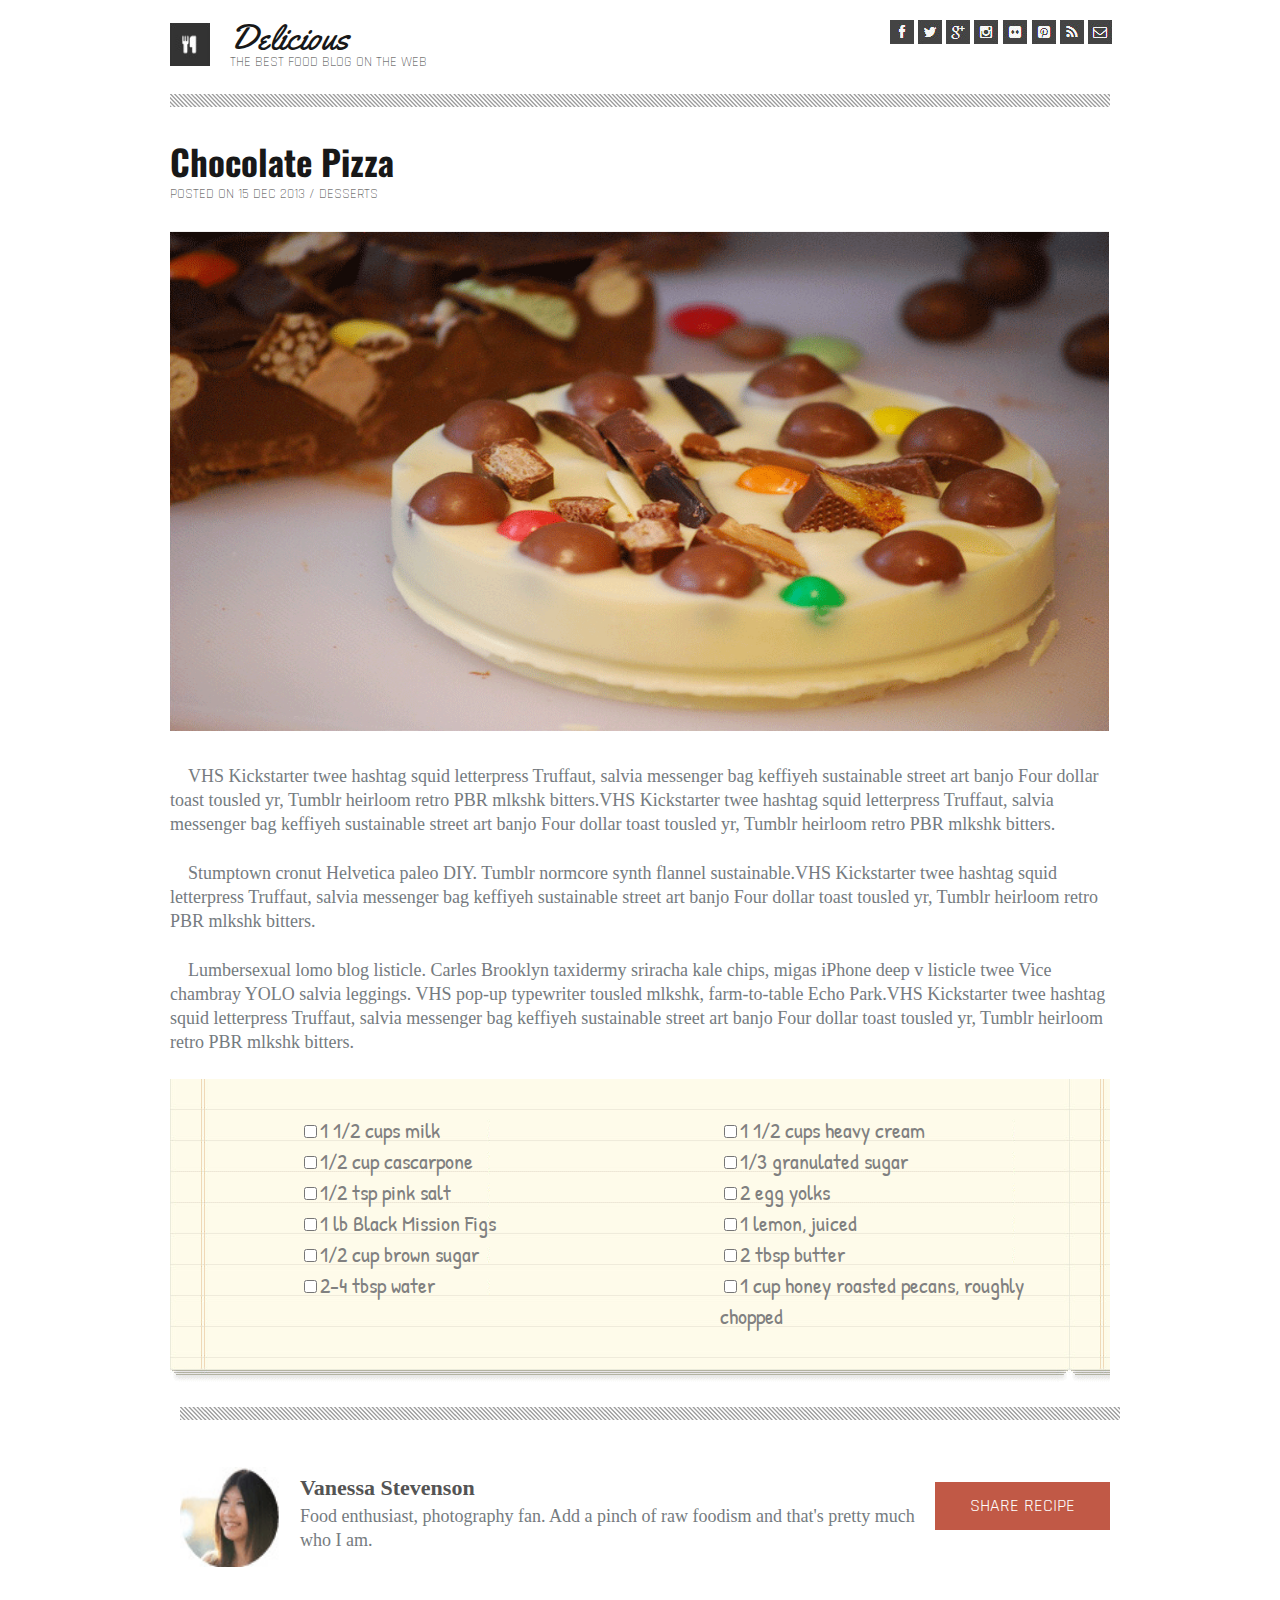
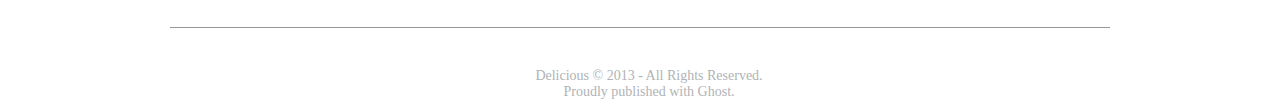
==== commit e70af2a2: "Merge 38ea4ddf3d1d55b2e73f02f9fa673bb247e44f84 into 93cc2d405b9c7d946fdd7a4716603f4ef25808ea" ====
--- a/index.html
+++ b/index.html
@@ -1,32 +1,30 @@
 <!doctype html>
 <html class="no-js" lang="eng">
     <head>
-        <meta name="viewport" content="width=device-width, initial-scale=1.0, minimum-scale=1.0" />
         <meta charset="utf-8">
         <meta http-equiv="X-UA-Compatible" content="IE=edge">
         <title>Delicious</title>
-        <link rel="stylesheet" href="css/base.css">
+        <link rel="stylesheet" href="css/reset.css">
+        <link rel="stylesheet" href="css/main.css">
         <link rel="stylesheet" href="css/layout.css">
         <link rel="stylesheet" href="css/grid.css">
         <link rel="stylesheet" href="css/modules.css">
-        <link rel="stylesheet" href="css/media-queries.css">
         <script src="#"></script>
     </head>
-    <body>
+    <body class="container_16">
         <!--[if lt IE 8]>
             <p class="browserupgrade">You are using an <strong>outdated</strong> browser. Please <a href="http://browsehappy.com/">upgrade your browser</a> to improve your experience.</p>
         <![endif]-->
 
         <!-- Add your site or application content here -->
         <header class="clearfix">
-          <div class="span_1_of_12 main-logo">
-            <a href="#"><img src="images/logo.png" alt="logo" class="span_8_of_12"></a>
-          </div>
-          <div class="span_8_of_12 title">
-            <h1>Delicious</h1>
-            <h3>THE BEST FOOD BLOG ON THE WEB</h3>
-          </div>
-            <section class="social span_3_of_12">
+          <nav>
+            <a href="/"><img src="images/logo.png" alt="logo" class="grid_1">
+            <a class="grid_5">
+              <h1>Delicious</h1>
+              <h3>THE BEST FOOD BLOG ON THE WEB</h3>
+            </a></a>
+            <section class="social grid_6 push_6">
               <a href="https://www.facebook.com/delicious" target="_blank"><img src="images/fb-icon.png" alt="Facebook"></a>
               <a href="https://twitter.com/delicious" target="_blank"><img src="images/twit-icon.png" alt="Twitter"></a>
               <a href="https://plus.google.com/delicious" target="_blank"><img src="images/gp-icon.png" alt="Google-Plus"></a>
@@ -36,17 +34,18 @@
               <a href="/blog" target="_blank"><img src="images/rss-icon.png" alt="RSS"></a>
               <a href="/contact" target="_blank"><img src="images/mail-icon.png" alt="Contact"></a>
             </section>
+          </nav>
         </header>
         <main>
-          <article class="line span_12_of_12">
+          <article class="line grid_16">
             <h2>Chocolate Pizza</h2>
             <h3>POSTED ON 15 DEC 2013 / DESSERTS</h3>
-            <img src="images/choco-pizza.png" alt="Chocolate Pizza" class="span_12_of_12">
+            <img src="images/choco-pizza.png" alt="Chocolate Pizza">
             <p>VHS Kickstarter twee hashtag squid letterpress Truffaut, salvia messenger bag keffiyeh sustainable street art banjo  Four dollar toast tousled yr, Tumblr heirloom retro PBR mlkshk bitters.VHS Kickstarter twee hashtag squid letterpress Truffaut, salvia messenger bag keffiyeh sustainable street art banjo  Four dollar toast tousled yr, Tumblr heirloom retro PBR mlkshk bitters.</p>
             <p>Stumptown cronut Helvetica paleo DIY. Tumblr normcore synth flannel sustainable.VHS Kickstarter twee hashtag squid letterpress Truffaut, salvia messenger bag keffiyeh sustainable street art banjo  Four dollar toast tousled yr, Tumblr heirloom retro PBR mlkshk bitters.</p>
             <p>Lumbersexual lomo blog listicle.  Carles Brooklyn taxidermy sriracha kale chips, migas iPhone deep v listicle twee Vice chambray YOLO salvia leggings. VHS pop-up typewriter tousled mlkshk, farm-to-table Echo Park.VHS Kickstarter twee hashtag squid letterpress Truffaut, salvia messenger bag keffiyeh sustainable street art banjo  Four dollar toast tousled yr, Tumblr heirloom retro PBR mlkshk bitters.</p>
-            <section class="ingredients clearfix span_12_of_12">
-              <ul>
+            <section class="ingredients clearfix">
+              <ul class="list-a grid_4 push_2">
                 <li><input type=checkbox>1 1/2 cups milk</li>
                 <li><input type=checkbox>1/2 cup cascarpone</li>
                 <li><input type=checkbox>1/2 tsp pink salt</li>
@@ -54,7 +53,7 @@
                 <li><input type=checkbox>1/2 cup brown sugar</li>
                 <li><input type=checkbox>2-4 tbsp water</li>
               </ul>
-              <ul>
+              <ul class="list-b grid_6 push_5">
                 <li><input type=checkbox>1 1/2 cups heavy cream</li>
                 <li><input type=checkbox>1/3 granulated sugar</li>
                 <li><input type=checkbox>2 egg yolks</li>
@@ -63,15 +62,15 @@
                 <li><input type=checkbox>1 cup honey roasted pecans, roughly chopped</li>
               </ul>
             </section>
-            <section class="line author">
-              <img src="images/van-pic.png" alt="Vanessa Stevenson" class="span_2_of_12">
+            <section class="line author grid_16">
+              <img src="images/van-pic.png" alt="Vanessa Stevenson" class="grid_2">
               <a class="share-recipe" href="www.shareurl.com" target="popup">SHARE RECIPE</a>
-              <h4 class="span_4_of_12">Vanessa Stevenson</h4>
-              <p class="span_6_of_12">Food enthusiast, photography fan. Add a pinch of raw foodism and that's pretty much who I am.</p>
+              <h4>Vanessa Stevenson</h4>
+              <p>Food enthusiast, photography fan. Add a pinch of raw foodism and that's pretty much who I am.</p>
             </section>
           </article>
         </main>
-        <footer class="span_12_of_12">
+        <footer class="grid_16">
           <p>Delicious &copy; 2013 - All Rights Reserved.</p>
           <p>Proudly published with Ghost.</p>
         </footer>
--- a/css/main.css
+++ b/css/main.css
@@ -0,0 +1,112 @@
+/* GOOGLE FONTS */
+@import url(http://fonts.googleapis.com/css?family=Rajdhani:300|Patrick+Hand|Yellowtail|Playfair+Display|Oswald:700,300);
+
+h1 {
+  color: #181818;
+  font-size: 35px;
+  font-family: 'Yellowtail';
+}
+
+h2 {
+  color: #181818;
+  font-size: 35px;
+  font-family: 'Oswald';
+  font-weight: 700;
+  padding-top: 50px;
+  margin-bottom: 8px;
+}
+
+h3 {
+  color: #3a3a3a;
+  font-style: uppercase;
+  font-family: 'Rajdhani', sans-serif;
+  font-weight: lighter;
+  font-size: 14px;
+}
+
+h4 {
+  color: #545454;
+  font-size: 22px;
+  font-weight: bold;
+  padding: 20px 5px 5px 5px;
+}
+
+article img {
+  width: 100%;
+  height: 500px;
+  margin: 30px 0;
+}
+
+p {
+  color: #757b80;
+  font-size: 18px;
+  line-height: 24px;
+  text-indent: 18px;
+  padding-bottom: 25px;
+  font-weight: lighter;
+}
+
+input {
+  padding: 5px;
+}
+
+.ingredients {
+  background-image: url(../images/list-bg.png);
+  font-family: 'Patrick Hand';
+  font-size: 22px;
+  line-height: 31px;
+  color: gray;
+  padding: 36px 0px 50px 0px;
+}
+
+.author{
+  padding: 50px 0px;
+}
+.author p {
+  text-indent: 0px;
+  padding: 0px;
+}
+
+.author img {
+  width: 100px;
+  height: 100px;
+  margin: 10px 20px 10px 0px;
+}
+
+nav {
+  border-bottom: 5px;
+  border-color: black;
+}
+
+nav img.grid_1 {
+  padding-top: 3px;
+}
+
+.share-recipe {
+  background-color: #c15946;
+  padding: 15px 35px;
+  font-size: 18px;
+  color: white;
+  text-decoration: none;
+  text-align: center;
+  font-family: 'Rajdhani';
+  float: right;
+  margin: 25px 10px;
+}
+
+.clearfix:after {
+     visibility: hidden;
+     display: block;
+     font-size: 0;
+     content: " ";
+     clear: both;
+     height: 0;
+     }
+
+.clearfix { display: inline-block; }
+/* start commented backslash hack \*/
+* html .clearfix { height: 1%; }
+.clearfix { display: block; }
+/* close commented backslash hack */
+
+</style>
--- a/css/layout.css
+++ b/css/layout.css
@@ -1,93 +1,20 @@
 body {
-  font-size: 100%; /* 16px */
-  line-height: 150%; /* 24px */
-  margin: 5%; /* 20px */
+  width: 90%;
+  margin-top: 20px;
 }
 
-footer {
-  border-top: 1px solid;
-  border-color: #969696;
-  height: 4%;
-  text-indent: 0em !important;
+footer p {
+  font-size: 14px;
+  color: #b0b3b6;
+  text-align: center;
+  line-height: 16px;
+  padding: 0px;
 }
 
-  footer p {
-    font-size: 0.9em; /* 14px */
-    color: #b0b3b6;
-    text-align: center;
-    line-height: 1em; /* 16px */
-    padding: 0em; /* 0px */
+  footer {
+    height: 1px;
+    color: gray;
+    border-top: 1px solid;
+    border-color: #969696;
+    padding: 40px 0px;
   }
-
-/*
-  grid system */
-
-
-/*  SECTIONS  */
-.section {
-  clear: both;
-  padding: 0px;
-  margin: 0px;
-}
-
-/*  COLUMN SETUP  */
-.col {
-  display: block;
-  float:left;
-  margin: 1% 0 1% 1%;
-}
-.col:first-child { margin-left: 0; }
-
-/*  GROUPING  */
-.group:before,
-.group:after { content:""; display:table; }
-.group:after { clear:both;}
-.group { zoom:1; /* For IE 6/7 */ }
-/*  GRID OF TWELVE  */
-.span_12_of_12 {
-  width: 100%;
-}
-
-.span_11_of_12 {
-    width: 91.58%;
-}
-.span_10_of_12 {
-    width: 83.16%;
-}
-
-.span_9_of_12 {
-    width: 74.75%;
-}
-
-.span_8_of_12 {
-    width: 66.33%;
-}
-
-.span_7_of_12 {
-    width: 57.91%;
-}
-
-.span_6_of_12 {
-    width: 49.5%;
-}
-
-.span_5_of_12 {
-    width: 41.08%;
-}
-
-.span_4_of_12 {
-    width: 32.66%;
-}
-
-.span_3_of_12 {
-    width: 24.25%;
-}
-
-.span_2_of_12 {
-    width: 15.83%;
-}
-
-.span_1_of_12 {
-    width: 7.416%;
-}
-
--- a/css/modules.css
+++ b/css/modules.css
@@ -1,73 +1,6 @@
 .line {
-  margin-top: 3%; /* 25px */
+  margin-top: 25px;
   background-image: url(../images/line.png);
   background-repeat: repeat-x;
-  background-size: 3%; /* 25px */
+  background-size: 25px
 }
-
-
-.ingredients {
-  background-image: url(../images/list-bg.png);
-  background-repeat: repeat-y;
-  background-size: 100%;
-  font-family: 'Patrick Hand';
-  font-size: 1.3em; /* 22px */
-  line-height: 1.55em;/* 32px */
-  color: gray;
-  padding: 4.5% 0%; /* 36px 0px 50px 0px; */
-  backgr
-}
-
-.author {
-  padding: 5% 0%; /* 50px 0px */
-}
-
-.author h4 {
-  float: left;
-  padding: 2% 0%;
-}
-
-.author p {
-  text-indent: 0%;
-  padding: 0%;
-  float: left;
-}
-
-.author img {
-  margin: 1% 4% 2% 0%; /* 10px 20px 10px 0px */
-  max-width: 100%;
-  float: left;
-}
-
-.share-recipe {
-  background-color: #c15946;
-  padding: 2% 5%; /* 15px 35px */
-  font-size: 1.2em; /* 18px */
-  color: white;
-  text-decoration: none;
-  text-align: center;
-  font-family: 'Rajdhani';
-  float: right;
-  margin: 2% 0% 0% 4%; /* 25px 0px 25px 10px */
-}
-
-.social {
-  float: right;
-}
-
-.social a:nth-child(1) {
-  margin-left: 6%; /* 8px */
-}
-
-.social a:nth-child(6) {
-  margin-right: 5%; /* 8px */
-}
-
-.main-logo {
-  margin-right: -2%;
-}
-
-.title {
-  margin: .5% 0% 0% 0%;
-}
-
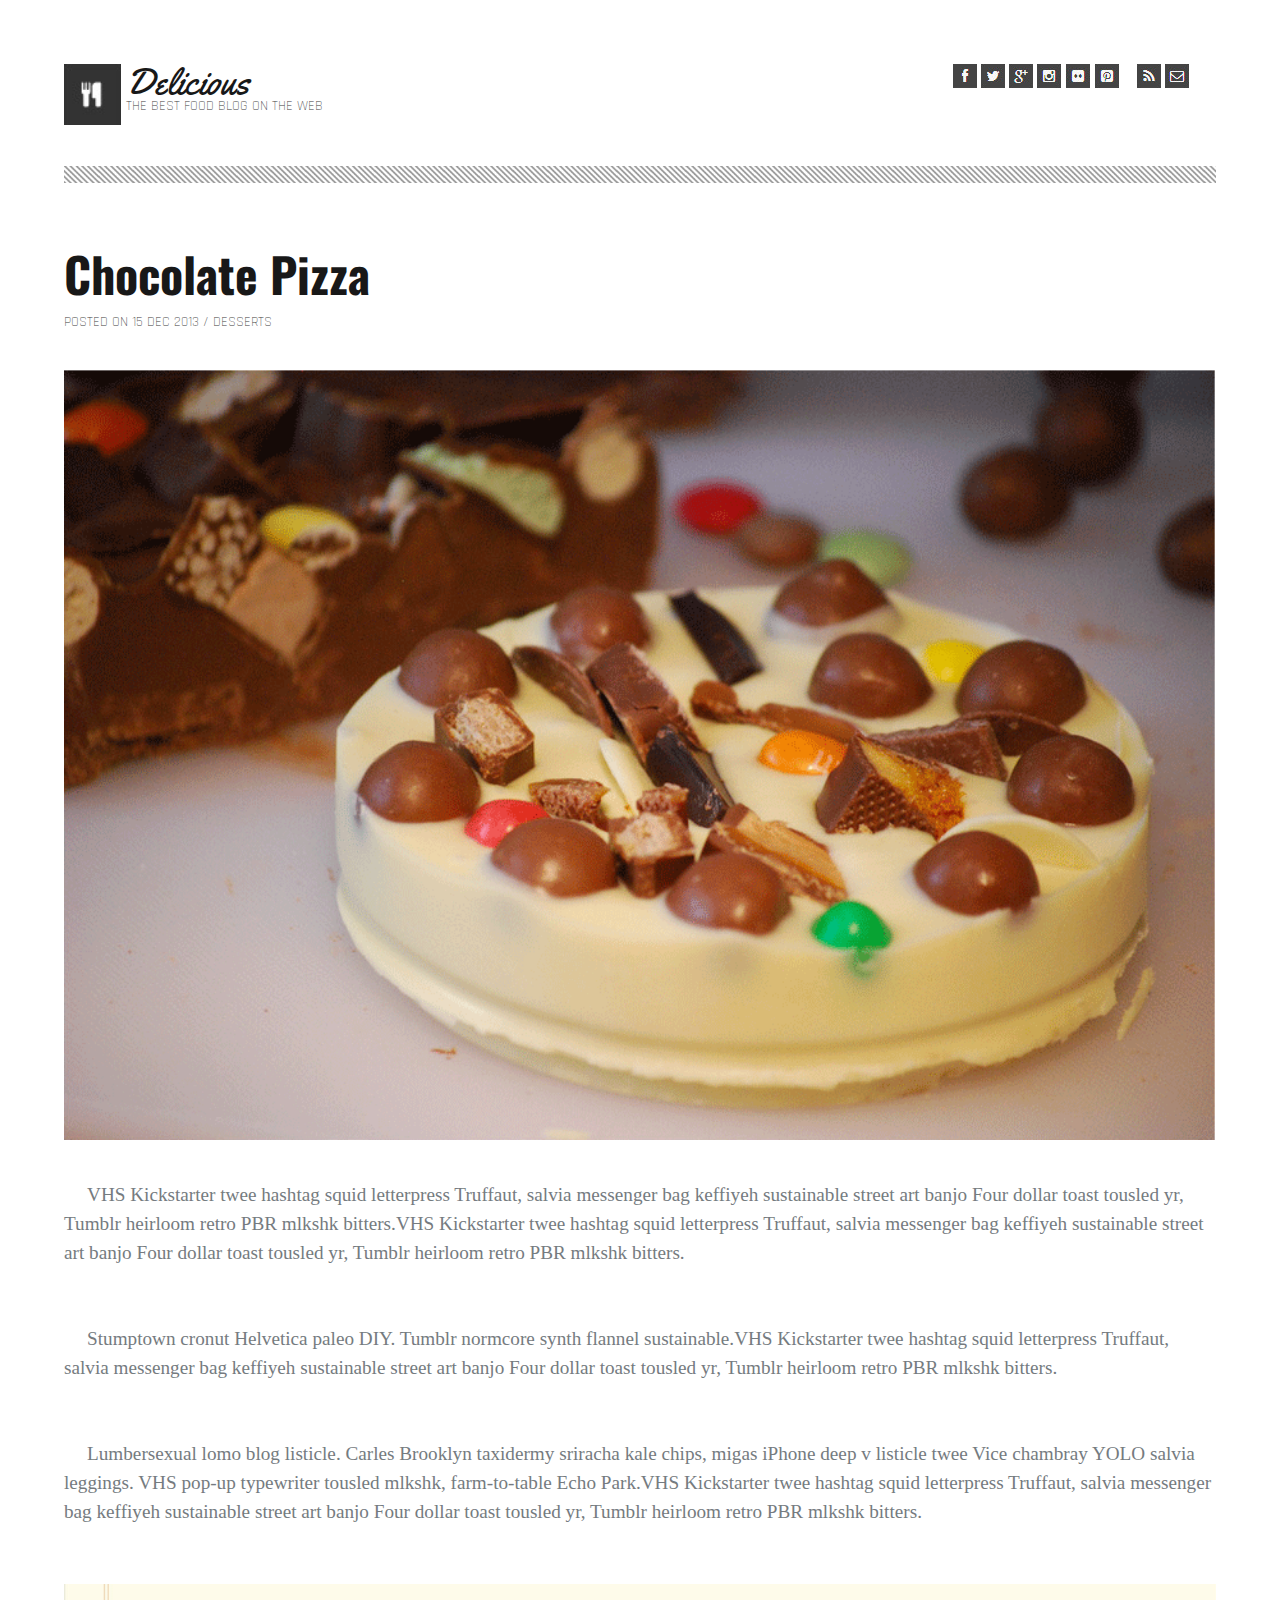
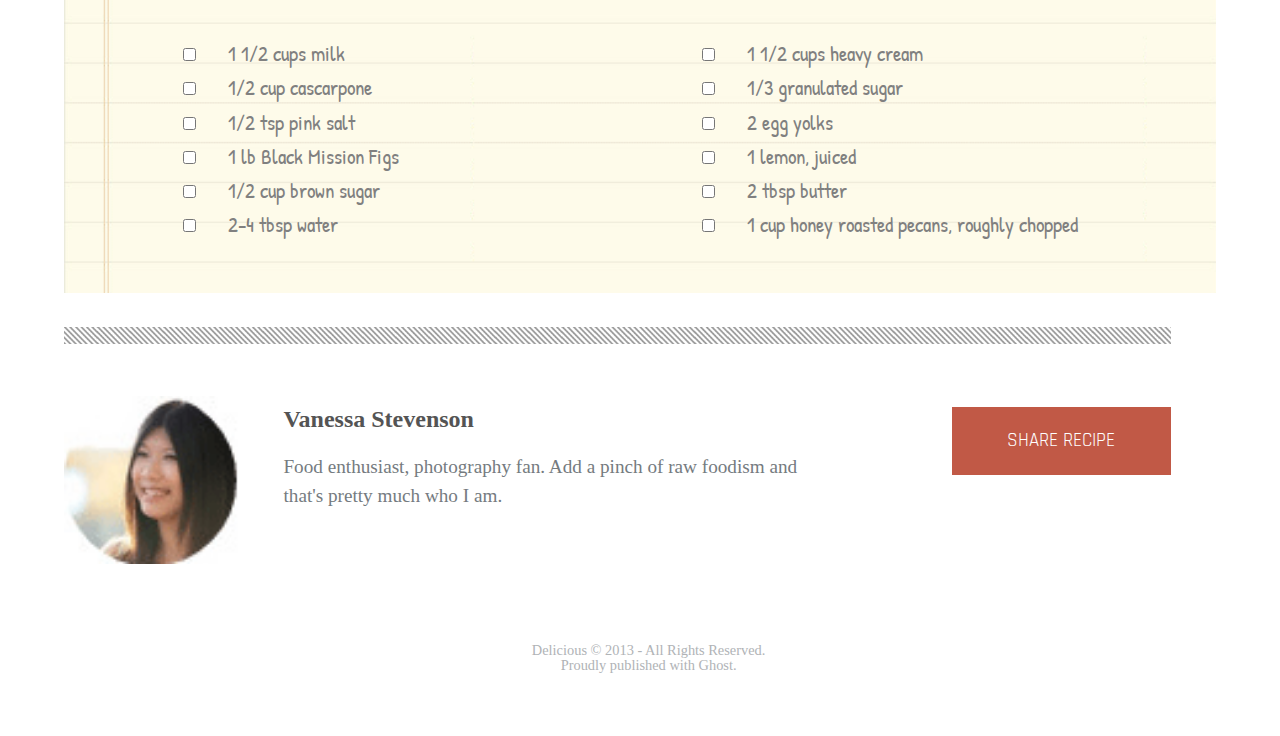
==== commit 97432cad: "Merge 6fcc4ca3615e1d34338d3693e31ff16df3eda2eb into 93cc2d405b9c7d946fdd7a4716603f4ef25808ea" ====
--- a/index.html
+++ b/index.html
@@ -1,30 +1,32 @@
 <!doctype html>
 <html class="no-js" lang="eng">
     <head>
+        <meta name="viewport" content="width=device-width, initial-scale=1.0, minimum-scale=1.0" />
         <meta charset="utf-8">
         <meta http-equiv="X-UA-Compatible" content="IE=edge">
         <title>Delicious</title>
-        <link rel="stylesheet" href="css/reset.css">
-        <link rel="stylesheet" href="css/main.css">
+        <link rel="stylesheet" href="css/base.css">
         <link rel="stylesheet" href="css/layout.css">
         <link rel="stylesheet" href="css/grid.css">
         <link rel="stylesheet" href="css/modules.css">
+        <link rel="stylesheet" href="css/media-queries.css">
         <script src="#"></script>
     </head>
-    <body class="container_16">
+    <body>
         <!--[if lt IE 8]>
             <p class="browserupgrade">You are using an <strong>outdated</strong> browser. Please <a href="http://browsehappy.com/">upgrade your browser</a> to improve your experience.</p>
         <![endif]-->
 
         <!-- Add your site or application content here -->
         <header class="clearfix">
-          <nav>
-            <a href="/"><img src="images/logo.png" alt="logo" class="grid_1">
-            <a class="grid_5">
-              <h1>Delicious</h1>
-              <h3>THE BEST FOOD BLOG ON THE WEB</h3>
-            </a></a>
-            <section class="social grid_6 push_6">
+          <div class="span_1_of_12 main-logo">
+            <a href="#"><img src="images/logo.png" alt="logo" class="span_8_of_12"></a>
+          </div>
+          <div class="span_8_of_12 title">
+            <h1>Delicious</h1>
+            <h3>THE BEST FOOD BLOG ON THE WEB</h3>
+          </div>
+            <section class="social span_3_of_12">
               <a href="https://www.facebook.com/delicious" target="_blank"><img src="images/fb-icon.png" alt="Facebook"></a>
               <a href="https://twitter.com/delicious" target="_blank"><img src="images/twit-icon.png" alt="Twitter"></a>
               <a href="https://plus.google.com/delicious" target="_blank"><img src="images/gp-icon.png" alt="Google-Plus"></a>
@@ -34,18 +36,17 @@
               <a href="/blog" target="_blank"><img src="images/rss-icon.png" alt="RSS"></a>
               <a href="/contact" target="_blank"><img src="images/mail-icon.png" alt="Contact"></a>
             </section>
-          </nav>
         </header>
         <main>
-          <article class="line grid_16">
+          <article class="line span_12_of_12">
             <h2>Chocolate Pizza</h2>
             <h3>POSTED ON 15 DEC 2013 / DESSERTS</h3>
-            <img src="images/choco-pizza.png" alt="Chocolate Pizza">
+            <img src="images/choco-pizza.png" alt="Chocolate Pizza" class="span_12_of_12">
             <p>VHS Kickstarter twee hashtag squid letterpress Truffaut, salvia messenger bag keffiyeh sustainable street art banjo  Four dollar toast tousled yr, Tumblr heirloom retro PBR mlkshk bitters.VHS Kickstarter twee hashtag squid letterpress Truffaut, salvia messenger bag keffiyeh sustainable street art banjo  Four dollar toast tousled yr, Tumblr heirloom retro PBR mlkshk bitters.</p>
             <p>Stumptown cronut Helvetica paleo DIY. Tumblr normcore synth flannel sustainable.VHS Kickstarter twee hashtag squid letterpress Truffaut, salvia messenger bag keffiyeh sustainable street art banjo  Four dollar toast tousled yr, Tumblr heirloom retro PBR mlkshk bitters.</p>
             <p>Lumbersexual lomo blog listicle.  Carles Brooklyn taxidermy sriracha kale chips, migas iPhone deep v listicle twee Vice chambray YOLO salvia leggings. VHS pop-up typewriter tousled mlkshk, farm-to-table Echo Park.VHS Kickstarter twee hashtag squid letterpress Truffaut, salvia messenger bag keffiyeh sustainable street art banjo  Four dollar toast tousled yr, Tumblr heirloom retro PBR mlkshk bitters.</p>
-            <section class="ingredients clearfix">
-              <ul class="list-a grid_4 push_2">
+            <section class="ingredients clearfix span_12_of_12">
+              <ul>
                 <li><input type=checkbox>1 1/2 cups milk</li>
                 <li><input type=checkbox>1/2 cup cascarpone</li>
                 <li><input type=checkbox>1/2 tsp pink salt</li>
@@ -53,7 +54,7 @@
                 <li><input type=checkbox>1/2 cup brown sugar</li>
                 <li><input type=checkbox>2-4 tbsp water</li>
               </ul>
-              <ul class="list-b grid_6 push_5">
+              <ul>
                 <li><input type=checkbox>1 1/2 cups heavy cream</li>
                 <li><input type=checkbox>1/3 granulated sugar</li>
                 <li><input type=checkbox>2 egg yolks</li>
@@ -62,15 +63,15 @@
                 <li><input type=checkbox>1 cup honey roasted pecans, roughly chopped</li>
               </ul>
             </section>
-            <section class="line author grid_16">
-              <img src="images/van-pic.png" alt="Vanessa Stevenson" class="grid_2">
+            <section class="line author">
+              <img src="images/van-pic.png" alt="Vanessa Stevenson" class="span_2_of_12">
               <a class="share-recipe" href="www.shareurl.com" target="popup">SHARE RECIPE</a>
-              <h4>Vanessa Stevenson</h4>
-              <p>Food enthusiast, photography fan. Add a pinch of raw foodism and that's pretty much who I am.</p>
+              <h4 class="span_4_of_12">Vanessa Stevenson</h4>
+              <p class="span_6_of_12">Food enthusiast, photography fan. Add a pinch of raw foodism and that's pretty much who I am.</p>
             </section>
           </article>
         </main>
-        <footer class="grid_16">
+        <footer class="span_12_of_12">
           <p>Delicious &copy; 2013 - All Rights Reserved.</p>
           <p>Proudly published with Ghost.</p>
         </footer>
--- a/css/base.css
+++ b/css/base.css
@@ -0,0 +1,137 @@
+/* GOOGLE FONTS */
+@import url(http://fonts.googleapis.com/css?family=Rajdhani:300|Patrick+Hand|Yellowtail|Playfair+Display|Oswald:700,300);
+
+/* http://meyerweb.com/eric/tools/css/reset/
+   v2.0 | 20110126
+   License: none (public domain)
+*/
+
+html, body, div, span, applet, object, iframe,
+h1, h2, h3, h4, h5, h6, p, blockquote, pre,
+a, abbr, acronym, address, big, cite, code,
+del, dfn, em, img, ins, kbd, q, s, samp,
+small, strike, strong, sub, sup, tt, var,
+b, u, i, center,
+dl, dt, dd, ol, ul, li,
+fieldset, form, label, legend,
+table, caption, tbody, tfoot, thead, tr, th, td,
+article, aside, canvas, details, embed,
+figure, figcaption, footer, header, hgroup,
+menu, nav, output, ruby, section, summary,
+time, mark, audio, video {
+  margin: 0;
+  padding: 0;
+  border: 0;
+  font-size: 100%;
+  font: inherit;
+  vertical-align: baseline;
+}
+/* HTML5 display-role reset for older browsers */
+article, aside, details, figcaption, figure,
+footer, header, hgroup, menu, nav, section {
+  display: block;
+}
+body {
+  line-height: 1;
+}
+ol, ul {
+  list-style: none;
+}
+blockquote, q {
+  quotes: none;
+}
+blockquote:before, blockquote:after,
+q:before, q:after {
+  content: '';
+  content: none;
+}
+table {
+  border-collapse: collapse;
+  border-spacing: 0;
+}
+
+/* PAGE SETTINGS */
+html {
+  -webkit-text-size-adjust: none;
+}
+
+h1 {
+  color: #181818;
+  font-size: 2.25em; /* 36px / 16px */
+  font-family: 'Yellowtail';
+}
+
+h2 {
+  color: #181818;
+  font-size: 3em; /* 48px / 16px */
+  font-family: 'Oswald';
+  font-weight: 700;
+  padding-top: 2em; /* 50px */
+  margin-bottom: .5em; /* 8px */
+}
+
+h3 {
+  color: #3a3a3a;
+  font-style: uppercase;
+  font-family: 'Rajdhani', sans-serif;
+  font-weight: lighter;
+  font-size: .9em; /* 14px */
+}
+
+h4 {
+  color: #545454;
+  font-size: 1.5em; /* 22px */
+  font-weight: bold;
+  padding: 2% 1% 1% 1%; /* 20px 5px 5px 5px */
+}
+
+article img {
+  max-width: 100%;
+  margin: 3% 0%; /* 30px 0 */
+}
+
+p {
+  color: #757b80;
+  font-size: 1.2em; /* 18px */
+  line-height: 1.5em; /* 24px */
+  text-indent: 1.2em; /* 18px */
+  padding-bottom: 5%; /* 25px */
+  font-weight: lighter;
+}
+
+input[type="checkbox"] {
+  margin-right: 8%; /* 20px */
+}
+
+div {
+  float: left;
+}
+
+section {
+  float: left;
+}
+
+ul {
+  float: left;
+  padding-left: 10%;
+  margin-top: 0%;
+  width: 35%;
+  line-height: 1.64em;
+}
+
+/* CLEARFIX */
+
+.clearfix:after {
+     visibility: hidden;
+     display: block;
+     font-size: 0;
+     content: " ";
+     clear: both;
+     height: 0;
+     }
+
+.clearfix { display: inline-block; }
+/* start commented backslash hack \*/
+* html .clearfix { height: 1%; }
+.clearfix { display: block; }
+/* close commented backslash hack */
--- a/css/layout.css
+++ b/css/layout.css
@@ -1,20 +1,92 @@
 body {
-  width: 90%;
-  margin-top: 20px;
+  font-size: 100%; /* 16px */
+  line-height: 150%; /* 24px */
+  margin: 5%; /* 20px */
 }
 
-footer p {
-  font-size: 14px;
-  color: #b0b3b6;
-  text-align: center;
-  line-height: 16px;
-  padding: 0px;
+footer {
+  border-top: 1px solid;
+  border-color: #969696;
+  width: 90%;
 }
 
-  footer {
-    height: 1px;
-    color: gray;
-    border-top: 1px solid;
-    border-color: #969696;
-    padding: 40px 0px;
+  footer p {
+    font-size: 0.9em; /* 14px */
+    color: #b0b3b6;
+    text-align: center;
+    line-height: 1em; /* 16px */
+    padding: 0em; /* 0px */
   }
+
+/*
+  grid system */
+
+
+/*  SECTIONS  */
+.section {
+  clear: both;
+  padding: 0px;
+  margin: 0px;
+}
+
+/*  COLUMN SETUP  */
+.col {
+  display: block;
+  float:left;
+  margin: 1% 0 1% 1%;
+}
+.col:first-child { margin-left: 0; }
+
+/*  GROUPING  */
+.group:before,
+.group:after { content:""; display:table; }
+.group:after { clear:both;}
+.group { zoom:1; /* For IE 6/7 */ }
+/*  GRID OF TWELVE  */
+.span_12_of_12 {
+  width: 100%;
+}
+
+.span_11_of_12 {
+    width: 91.58%;
+}
+.span_10_of_12 {
+    width: 83.16%;
+}
+
+.span_9_of_12 {
+    width: 74.75%;
+}
+
+.span_8_of_12 {
+    width: 66.33%;
+}
+
+.span_7_of_12 {
+    width: 57.91%;
+}
+
+.span_6_of_12 {
+    width: 49.5%;
+}
+
+.span_5_of_12 {
+    width: 41.08%;
+}
+
+.span_4_of_12 {
+    width: 32.66%;
+}
+
+.span_3_of_12 {
+    width: 24.25%;
+}
+
+.span_2_of_12 {
+    width: 15.83%;
+}
+
+.span_1_of_12 {
+    width: 7.416%;
+}
+
--- a/css/modules.css
+++ b/css/modules.css
@@ -1,6 +1,73 @@
 .line {
-  margin-top: 25px;
+  margin-top: 3%; /* 25px */
   background-image: url(../images/line.png);
   background-repeat: repeat-x;
-  background-size: 25px
+  background-size: 3%; /* 25px */
 }
+
+
+.ingredients {
+  background-image: url(../images/list-bg.png);
+  background-repeat: repeat-y;
+  background-size: 100%;
+  font-family: 'Patrick Hand';
+  font-size: 1.3em; /* 22px */
+  line-height: 1.55em;/* 32px */
+  color: gray;
+  padding: 4.5% 0%; /* 36px 0px 50px 0px; */
+  backgr
+}
+
+.author {
+  padding: 5% 0%; /* 50px 0px */
+}
+
+.author h4 {
+  float: left;
+  padding: 2% 0%;
+}
+
+.author p {
+  text-indent: 0%;
+  padding: 0%;
+  float: left;
+}
+
+.author img {
+  margin: 1% 4% 2% 0%; /* 10px 20px 10px 0px */
+  max-width: 100%;
+  float: left;
+}
+
+.share-recipe {
+  background-color: #c15946;
+  padding: 2% 5%; /* 15px 35px */
+  font-size: 1.2em; /* 18px */
+  color: white;
+  text-decoration: none;
+  text-align: center;
+  font-family: 'Rajdhani';
+  float: right;
+  margin: 2% 0% 0% 4%; /* 25px 0px 25px 10px */
+}
+
+.social {
+  float: right;
+}
+
+.social a:nth-child(1) {
+  margin-left: 6%; /* 8px */
+}
+
+.social a:nth-child(6) {
+  margin-right: 5%; /* 8px */
+}
+
+.main-logo {
+  margin-right: -2%;
+}
+
+.title {
+  margin: .5% 0% 0% 0%;
+}
+
--- a/css/media-queries.css
+++ b/css/media-queries.css
@@ -0,0 +1,78 @@
+/*  GO FULL WIDTH BELOW 480 PIXELS */
+@media only screen and (max-width: 480px) {
+  .col {  margin: 1% 0 1% 0%; }
+
+  .span_1_of_12, .span_2_of_12, .span_3_of_12, .span_4_of_12, .span_5_of_12, .span_6_of_12, .span_7_of_12, .span_8_of_12, .span_9_of_12, .span_10_of_12, .span_11_of_12, .span_12_of_12 {
+  width: 100%;
+  }
+
+  .main-logo {
+    width: 20%;
+  }
+
+  .title {
+    width: 70%;
+    margin: 5% 5% 0% 5%;
+  }
+
+  .ingredients {
+    background-image: none;
+  }
+
+  .author img {
+    display: none;
+  }
+
+  .share-recipe {
+    width: 100%;
+    padding: 0%;
+  }
+
+  .social{
+    width: 100%;
+  }
+
+  .social a:nth-child(1) {
+    margin-left: 0%; /* 8px */
+  }
+
+  .social a:nth-child(6) {
+    margin-right: 0%; /* 8px */
+  }
+
+  .line {
+    background-size: 0%; /* 25px */
+  }
+
+  h2 {
+    font-size: 2em;
+    padding-top: 10%;
+  }
+
+  h3 {
+    font-size: .9em;
+    font-weight: bold;
+  }
+
+  h4 {
+    font-size: 1.3em;
+    margin-top: 5%;
+  }
+
+  ul {
+    width: 100%;
+  }
+
+  p {
+    font-size: 1em;
+    width: 100%;
+  }
+
+  body {
+    margin-top: 0%;
+  }
+
+  footer {
+    border-top: none;
+  }
+}
